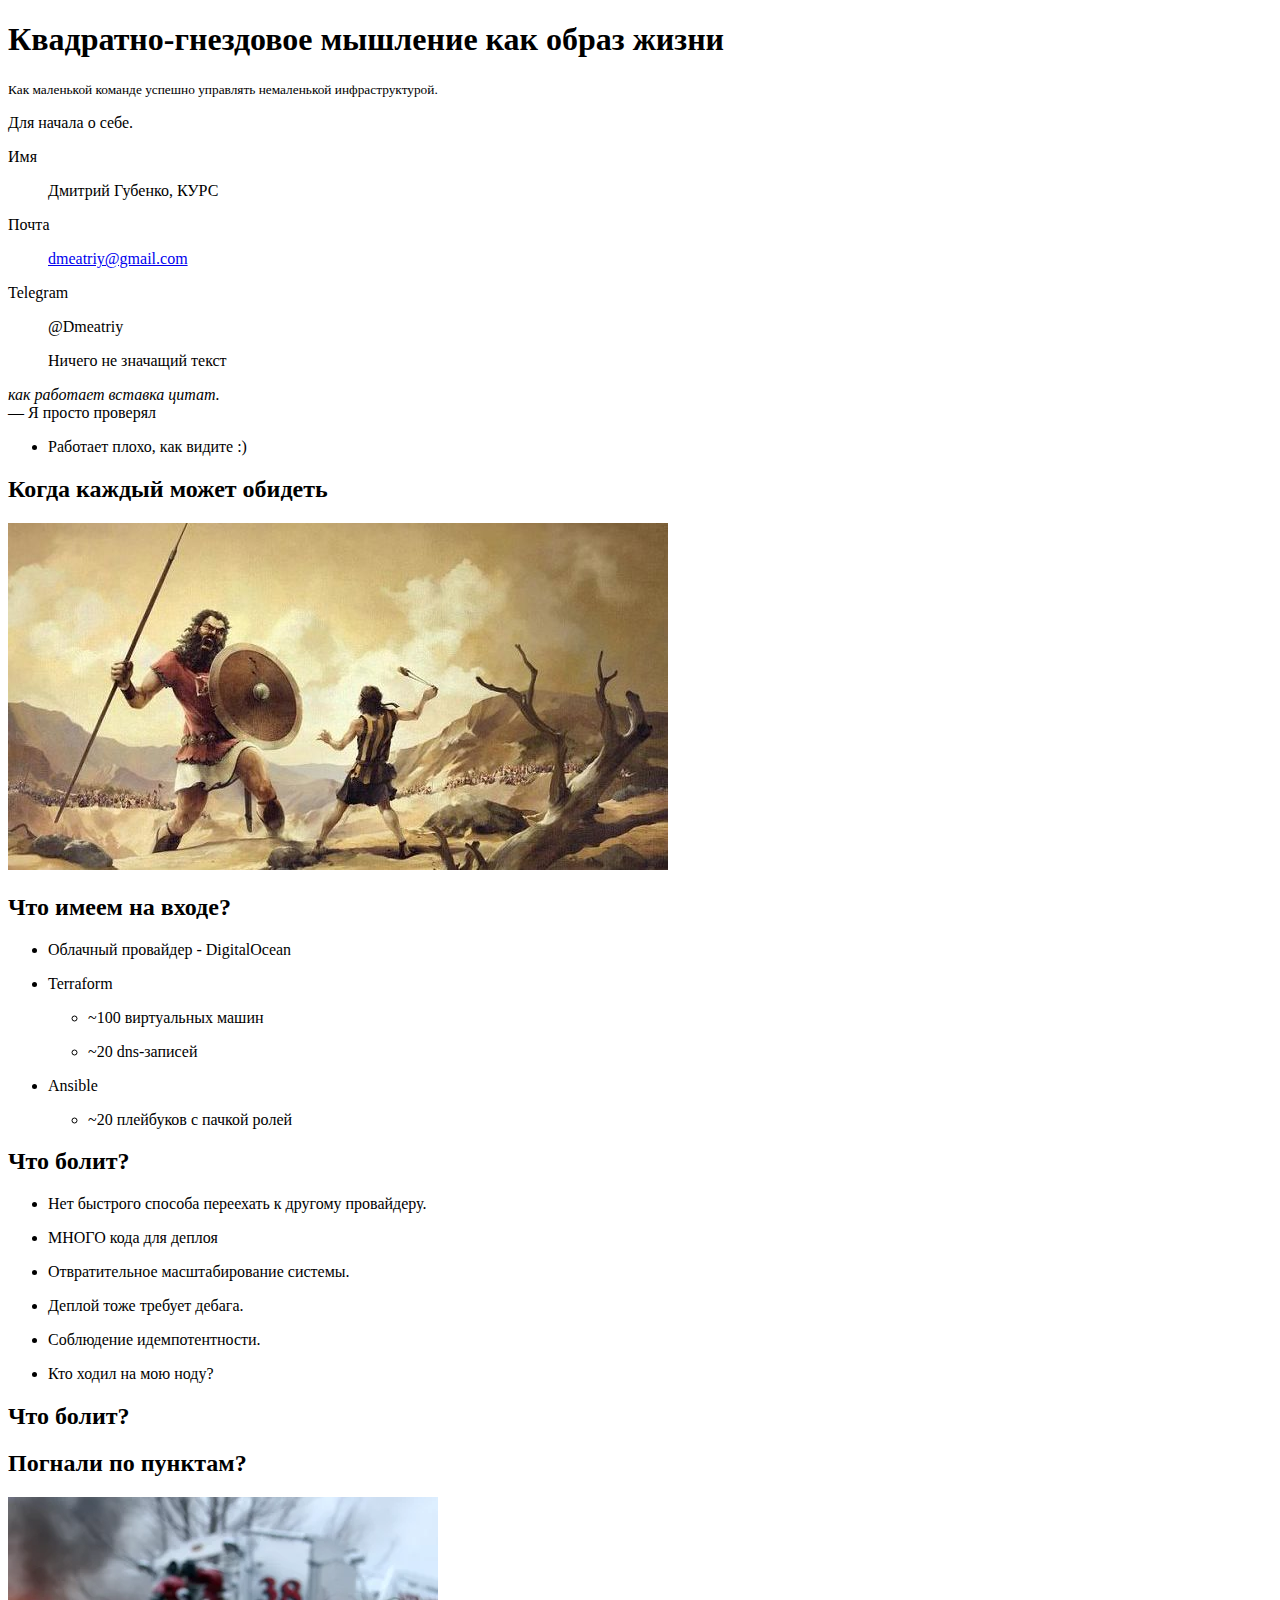
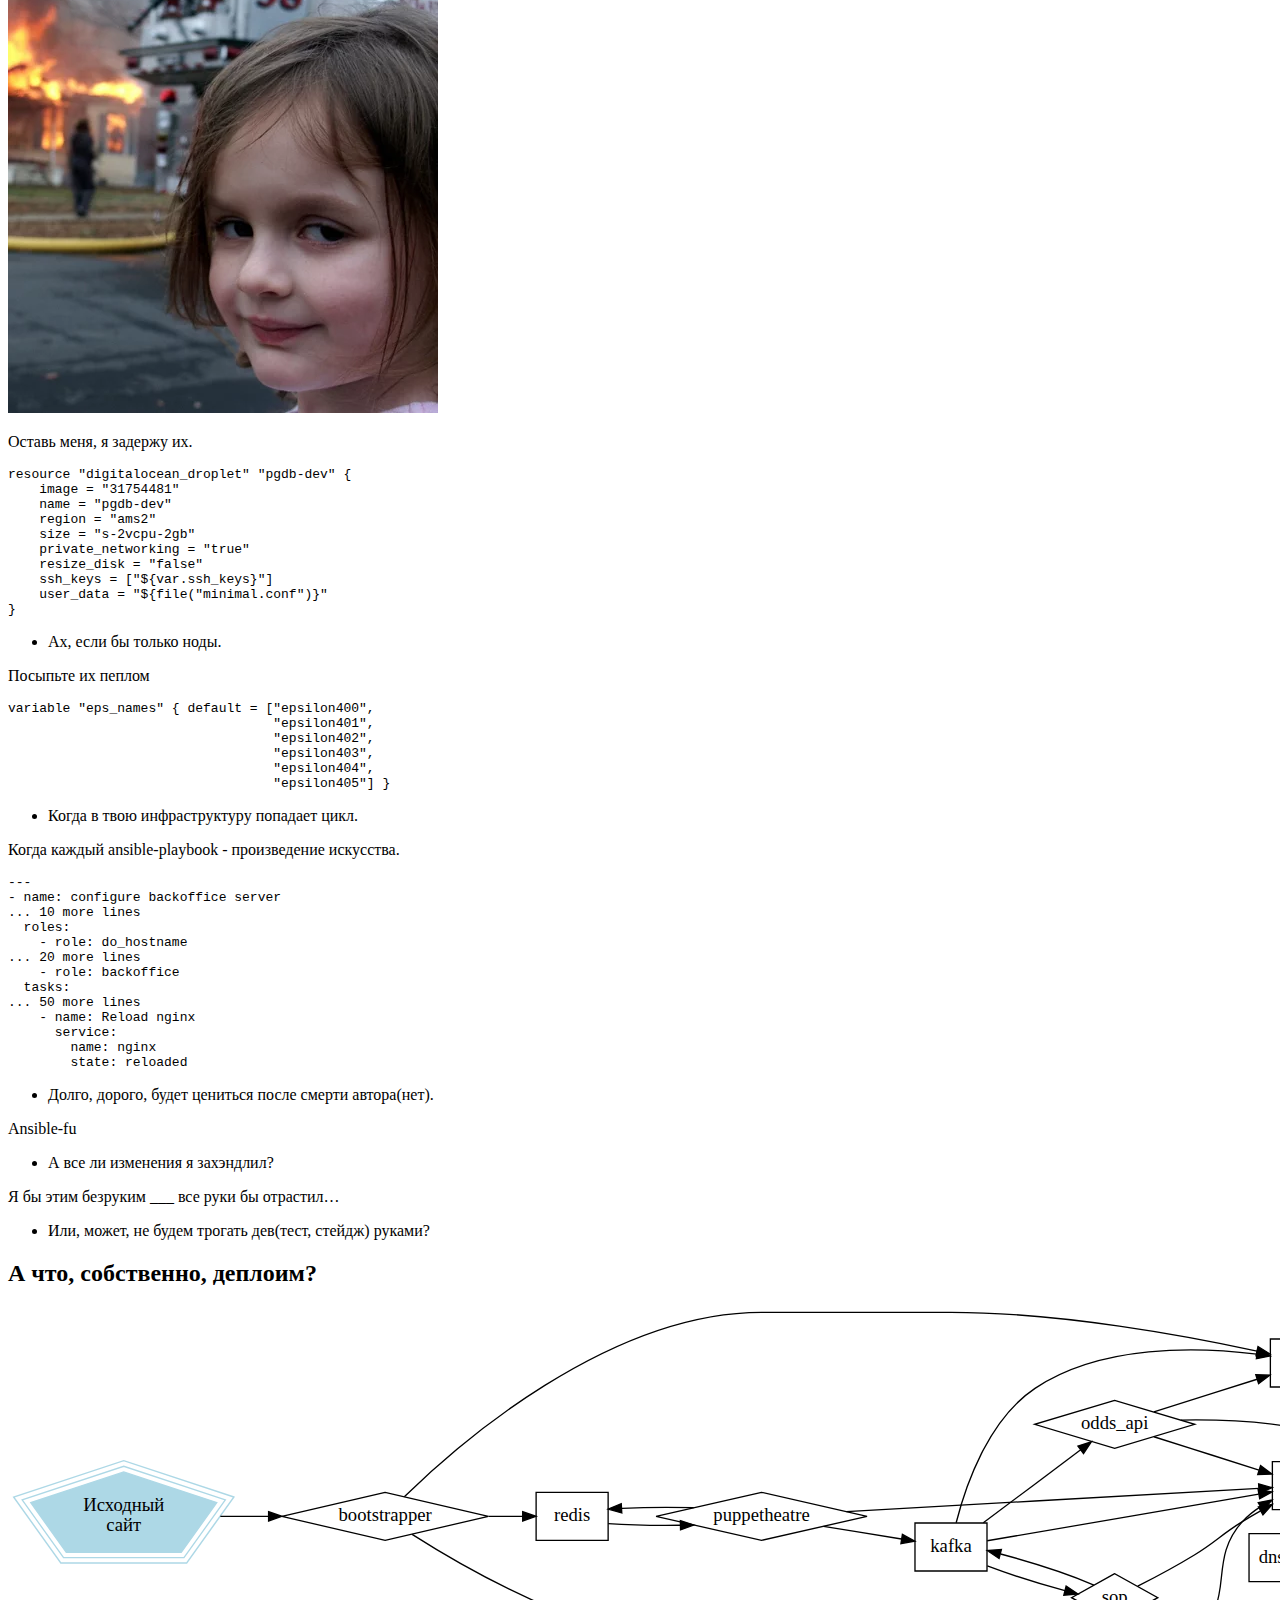
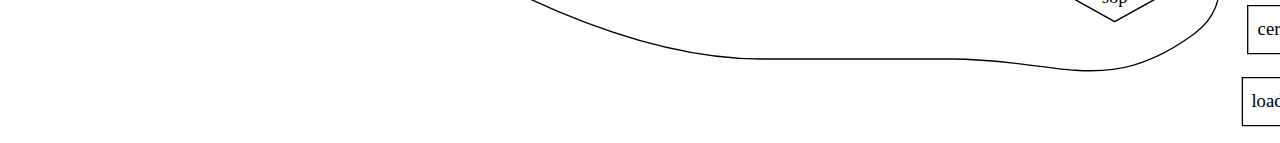
==== all_in_one.html @ 4b47b67a "new" ====
<!DOCTYPE html><html lang="en"><head><meta charset="utf-8"><meta name="author" content="Как маленькой команде успешно управлять немаленькой инфраструктурой."><title>Квадратно-гнездовое мышление как образ жизни</title><meta content="yes" name="apple-mobile-web-app-capable"><meta content="black-translucent" name="apple-mobile-web-app-status-bar-style"><meta content="width=device-width, initial-scale=1.0, maximum-scale=1.0, user-scalable=no, minimal-ui" name="viewport"><link href="reveal.js/css/reveal.css" rel="stylesheet"><link rel="stylesheet" href="reveal.js/css/theme/black.css" id="theme"><!--This CSS is generated by the Asciidoctor-Reveal.js converter to further integrate AsciiDoc's existing semantic with Reveal.js--><style type="text/css">.reveal div.right {
  float: right;
}

/* callouts */
.conum[data-value] {display:inline-block;color:#fff!important;background-color:rgba(50,150,50,.8);-webkit-border-radius:100px;border-radius:100px;text-align:center;font-size:.75em;width:1.67em;height:1.67em;line-height:1.67em;font-family:"Open Sans","DejaVu Sans",sans-serif;font-style:normal;font-weight:bold}
.conum[data-value] *{color:#fff!important}
.conum[data-value]+b{display:none}
.conum[data-value]:after{content:attr(data-value)}
pre .conum[data-value]{position:relative;top:-.125em}
b.conum *{color:inherit!important}
.conum:not([data-value]):empty{display:none}</style><link href="reveal.js/lib/css/zenburn.css" rel="stylesheet"><script>var link = document.createElement( 'link' );
link.rel = 'stylesheet';
link.type = 'text/css';
link.href = window.location.search.match( /print-pdf/gi ) ? "reveal.js/css/print/pdf.css" : "reveal.js/css/print/paper.css";
document.getElementsByTagName( 'head' )[0].appendChild( link );</script><!--[if lt IE 9]><script src="reveal.js/lib/js/html5shiv.js"></script><![endif]--><link rel="stylesheet" href="common.css"></head><body><div class="reveal"><div class="slides"><section class="title white background" data-state="title"><h1>Квадратно-гнездовое мышление как образ жизни</h1><p class="author"><small>Как маленькой команде успешно управлять немаленькой инфраструктурой.</small></p></section><section class="white background"><div class="paragraph"><p>Для начала о себе.</p></div>
<div class="dlist"><dl><dt class="hdlist1">Имя</dt><dd><p>Дмитрий Губенко, КУРС</p></dd><dt class="hdlist1">Почта</dt><dd><p><a href="mailto:dmeatriy@gmail.com">dmeatriy@gmail.com</a></p></dd><dt class="hdlist1">Telegram</dt><dd><p>@Dmeatriy</p></dd></dl></div></section>
<section class="white background"><div class="quoteblock"><blockquote><div class="paragraph"><p>Ничего не значащий текст</p></div></blockquote><div class="attribution"><cite>как работает вставка цитат.</cite><br>&#8212; Я просто проверял</div></div>
<div class="ulist"><ul><li class="fragment"><p>Работает плохо, как видите :)</p></li></ul></div></section>
<section id="_когда_каждый_может_обидеть" class="white background"><h2>Когда каждый может обидеть</h2><div class="imageblock" style=""><img src="images/david_&_goliaf.jpg" alt="david & goliaf"></div></section>
<section id="_что_имеем_на_входе" class="white background"><h2>Что имеем на входе?</h2><div class="ulist"><ul><li class="fragment"><p>Облачный провайдер - DigitalOcean</p></li><li class="fragment"><p>Terraform</p><div class="ulist"><ul><li><p>~100 виртуальных машин</p></li><li><p>~20 dns-записей</p></li></ul></div></li><li class="fragment"><p>Ansible</p><div class="ulist"><ul><li><p>~20 плейбуков с пачкой ролей</p></li></ul></div></li></ul></div></section>
<section id="_что_болит" class="white background"><h2>Что болит?</h2><div class="ulist"><ul><li class="fragment"><p>Нет быстрого способа переехать к другому провайдеру.</p></li><li class="fragment"><p>МНОГО кода для деплоя</p></li><li class="fragment"><p>Отвратительное масштабирование системы.</p></li><li class="fragment"><p>Деплой тоже требует дебага.</p></li><li class="fragment"><p>Соблюдение идемпотентности.</p></li><li class="fragment"><p>Кто ходил на мою ноду?</p></li></ul></div></section>
<section id="_что_болит_2" class="white background"><h2>Что болит?</h2></section>
<section id="_погнали_по_пунктам" class="white background"><h2>Погнали по пунктам?</h2><div class="imageblock" style=""><img src="images/the_roof_is_on_fire.jpg" alt="the roof is on fire"></div></section>
<section class="white background"><div class="paragraph"><p>Оставь меня, я задержу их.</p></div>
<pre class="highlight listingblock"><code>resource "digitalocean_droplet" "pgdb-dev" {
    image = "31754481"
    name = "pgdb-dev"
    region = "ams2"
    size = "s-2vcpu-2gb"
    private_networking = "true"
    resize_disk = "false"
    ssh_keys = ["${var.ssh_keys}"]
    user_data = "${file("minimal.conf")}"
}</code></pre>
<div class="ulist"><ul><li class="fragment"><p>Ах, если бы только ноды.</p></li></ul></div></section>
<section class="white background"><div class="paragraph"><p>Посыпьте их пеплом</p></div>
<pre class="highlight listingblock"><code>variable "eps_names" { default = ["epsilon400",
                                  "epsilon401",
                                  "epsilon402",
                                  "epsilon403",
                                  "epsilon404",
                                  "epsilon405"] }</code></pre>
<div class="ulist"><ul><li class="fragment"><p>Когда в твою инфраструктуру попадает цикл.</p></li></ul></div></section>
<section class="white background"><div class="paragraph"><p>Когда каждый ansible-playbook - произведение искусства.</p></div>
<pre class="highlight listingblock"><code>---
- name: configure backoffice server
... 10 more lines
  roles:
    - role: do_hostname
... 20 more lines
    - role: backoffice
  tasks:
... 50 more lines
    - name: Reload nginx
      service:
        name: nginx
        state: reloaded</code></pre>
<div class="ulist"><ul><li class="fragment"><p>Долго, дорого, будет цениться после смерти автора(нет).</p></li></ul></div></section>
<section class="white background"><div class="paragraph"><p>Ansible-fu</p></div>
<div class="ulist"><ul><li class="fragment"><p>А все ли изменения я захэндлил?</p></li></ul></div></section>
<section class="white background"><div class="paragraph"><p>Я бы этим безруким <em><em></em>___</em> все руки бы отрастил&#8230;&#8203;</p></div>
<div class="ulist"><ul><li class="fragment"><p>Или, может, не будем трогать дев(тест, стейдж) руками?</p></li></ul></div></section>
<section id="_а_что_собственно_деплоим" class="white background"><h2>А что, собственно, деплоим?</h2><div class="imageblock" style=""><img src="main_scheme.svg" alt="main scheme"></div></section></div></div><script src="reveal.js/lib/js/head.min.js"></script><script src="reveal.js/js/reveal.js"></script><script>Array.prototype.slice.call(document.querySelectorAll('.slides section')).forEach(function(slide) {
  if (slide.getAttribute('data-background-color')) return;
  // user needs to explicitly say he wants CSS color to override otherwise we might break custom css or theme (#226)
  if (!(slide.classList.contains('canvas') || slide.classList.contains('background'))) return;
  var bgColor = getComputedStyle(slide).backgroundColor;
  if (bgColor !== 'rgba(0, 0, 0, 0)' && bgColor !== 'transparent') {
    slide.setAttribute('data-background-color', bgColor);
    slide.style.backgroundColor = 'transparent';
  }
})

// See https://github.com/hakimel/reveal.js#configuration for a full list of configuration options
Reveal.initialize({
  // Display presentation control arrows
  controls: true,
  // Help the user learn the controls by providing hints, for example by
  // bouncing the down arrow when they first encounter a vertical slide
  controlsTutorial: true,
  // Determines where controls appear, "edges" or "bottom-right"
  controlsLayout: 'bottom-right',
  // Visibility rule for backwards navigation arrows; "faded", "hidden"
  // or "visible"
  controlsBackArrows: 'faded',
  // Display a presentation progress bar
  progress: true,
  // Display the page number of the current slide
  slideNumber: false,
  // Control which views the slide number displays on
  showSlideNumber: 'all',
  // Push each slide change to the browser history
  history: false,
  // Enable keyboard shortcuts for navigation
  keyboard: true,
  // Enable the slide overview mode
  overview: true,
  // Vertical centering of slides
  center: true,
  // Enables touch navigation on devices with touch input
  touch: true,
  // Loop the presentation
  loop: false,
  // Change the presentation direction to be RTL
  rtl: false,
  // Randomizes the order of slides each time the presentation loads
  shuffle: false,
  // Turns fragments on and off globally
  fragments: true,
  // Flags whether to include the current fragment in the URL,
  // so that reloading brings you to the same fragment position
  fragmentInURL: false,
  // Flags if the presentation is running in an embedded mode,
  // i.e. contained within a limited portion of the screen
  embedded: false,
  // Flags if we should show a help overlay when the questionmark
  // key is pressed
  help: true,
  // Flags if speaker notes should be visible to all viewers
  showNotes: false,
  // Global override for autolaying embedded media (video/audio/iframe)
  // - null: Media will only autoplay if data-autoplay is present
  // - true: All media will autoplay, regardless of individual setting
  // - false: No media will autoplay, regardless of individual setting
  autoPlayMedia: null,
  // Number of milliseconds between automatically proceeding to the
  // next slide, disabled when set to 0, this value can be overwritten
  // by using a data-autoslide attribute on your slides
  autoSlide: 0,
  // Stop auto-sliding after user input
  autoSlideStoppable: true,
  // Use this method for navigation when auto-sliding
  autoSlideMethod: Reveal.navigateNext,
  // Specify the average time in seconds that you think you will spend
  // presenting each slide. This is used to show a pacing timer in the
  // speaker view
  defaultTiming: 120,
  // Enable slide navigation via mouse wheel
  mouseWheel: false,
  // Hides the address bar on mobile devices
  hideAddressBar: true,
  // Opens links in an iframe preview overlay
  // Add `data-preview-link` and `data-preview-link="false"` to customise each link
  // individually
  previewLinks: false,
  // Transition style (e.g., none, fade, slide, convex, concave, zoom)
  transition: 'slide',
  // Transition speed (e.g., default, fast, slow)
  transitionSpeed: 'default',
  // Transition style for full page slide backgrounds (e.g., none, fade, slide, convex, concave, zoom)
  backgroundTransition: 'fade',
  // Number of slides away from the current that are visible
  viewDistance: 3,
  // Parallax background image (e.g., "'https://s3.amazonaws.com/hakim-static/reveal-js/reveal-parallax-1.jpg'")
  parallaxBackgroundImage: '',
  // Parallax background size in CSS syntax (e.g., "2100px 900px")
  parallaxBackgroundSize: '',
  // Number of pixels to move the parallax background per slide
  // - Calculated automatically unless specified
  // - Set to 0 to disable movement along an axis
  parallaxBackgroundHorizontal: null,
  parallaxBackgroundVertical: null,
  // The display mode that will be used to show slides
  display: 'block',

  // The "normal" size of the presentation, aspect ratio will be preserved
  // when the presentation is scaled to fit different resolutions. Can be
  // specified using percentage units.
  width: 960,
  height: 700,

  // Factor of the display size that should remain empty around the content
  margin: 0.1,

  // Bounds for smallest/largest possible scale to apply to content
  minScale: 0.2,
  maxScale: 1.5,

  // Optional libraries used to extend on reveal.js
  dependencies: [
      { src: 'reveal.js/lib/js/classList.js', condition: function() { return !document.body.classList; } },
      
      { src: 'reveal.js/plugin/zoom-js/zoom.js', async: true },
      { src: 'reveal.js/plugin/notes/notes.js', async: true },
      
      
      
      
  ],

  

});</script></body></html>
---- common.css ----
section.white {
    background-color: white;
  }
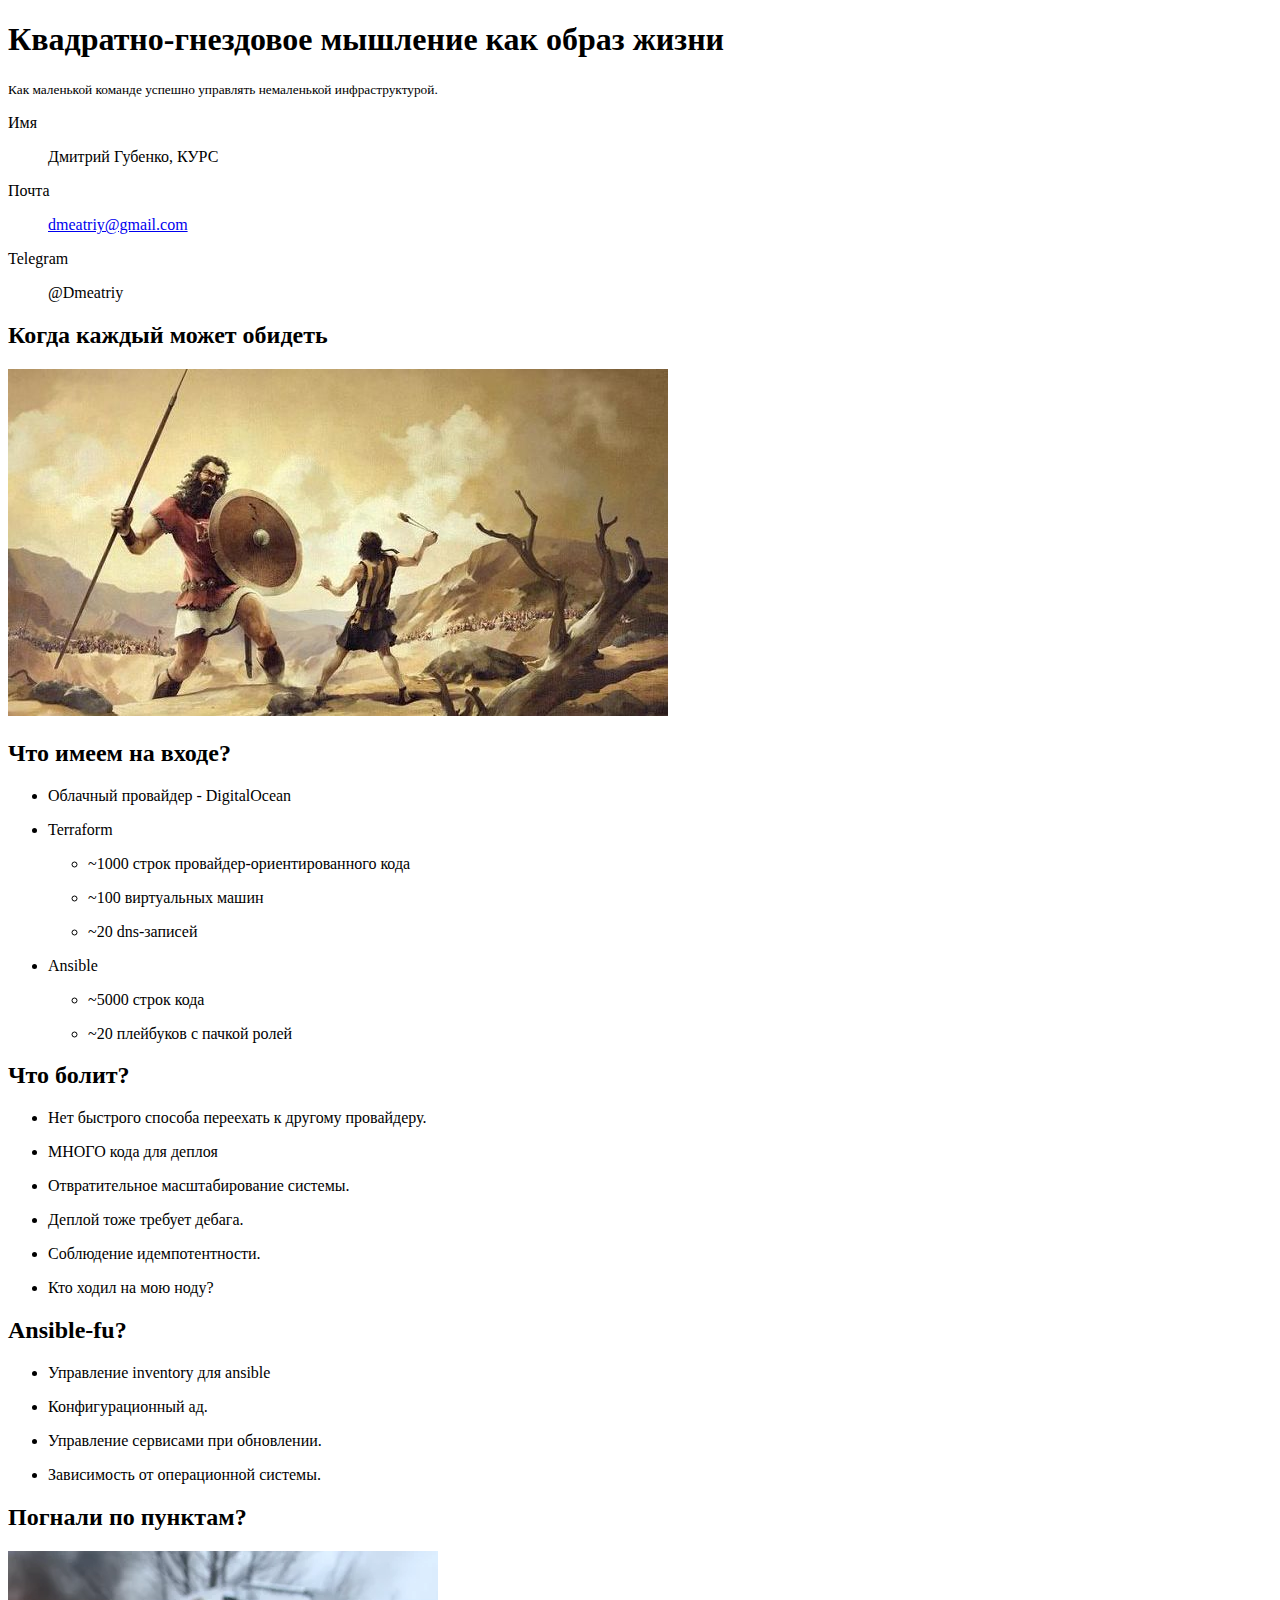
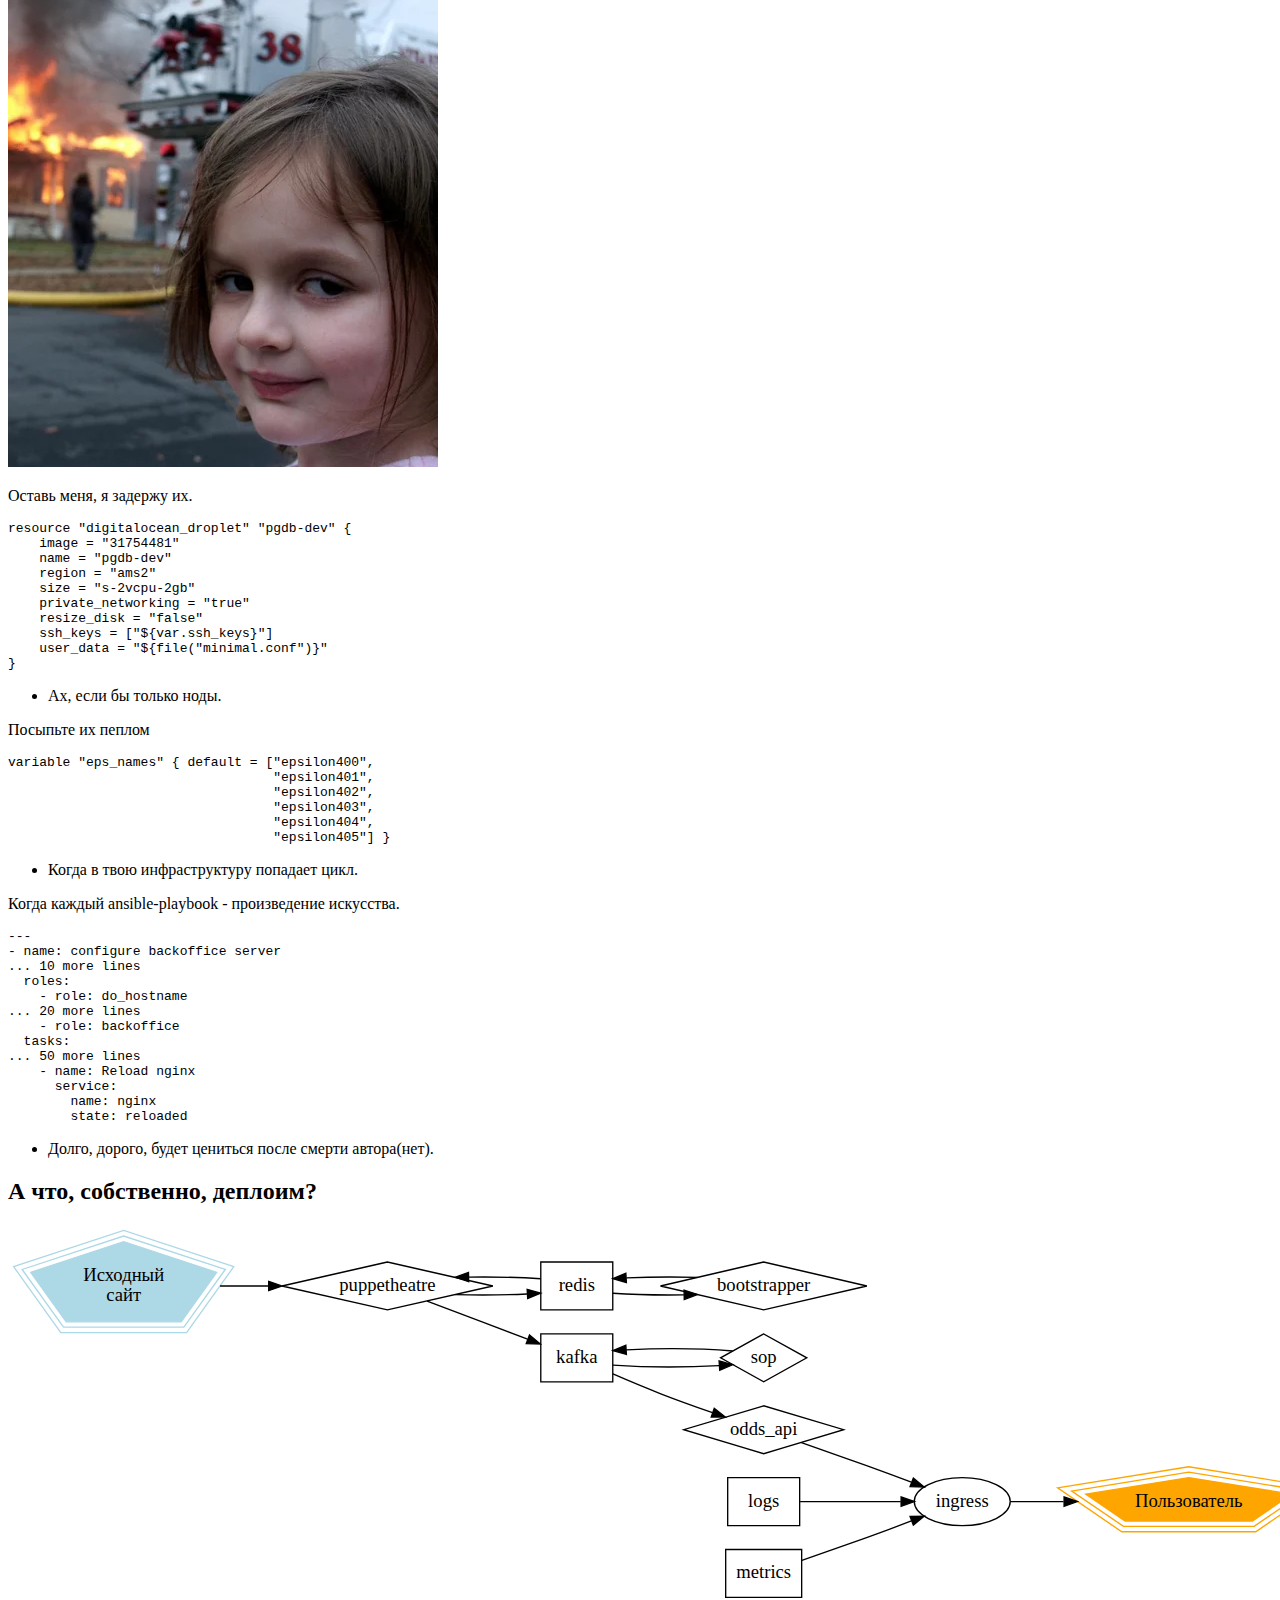
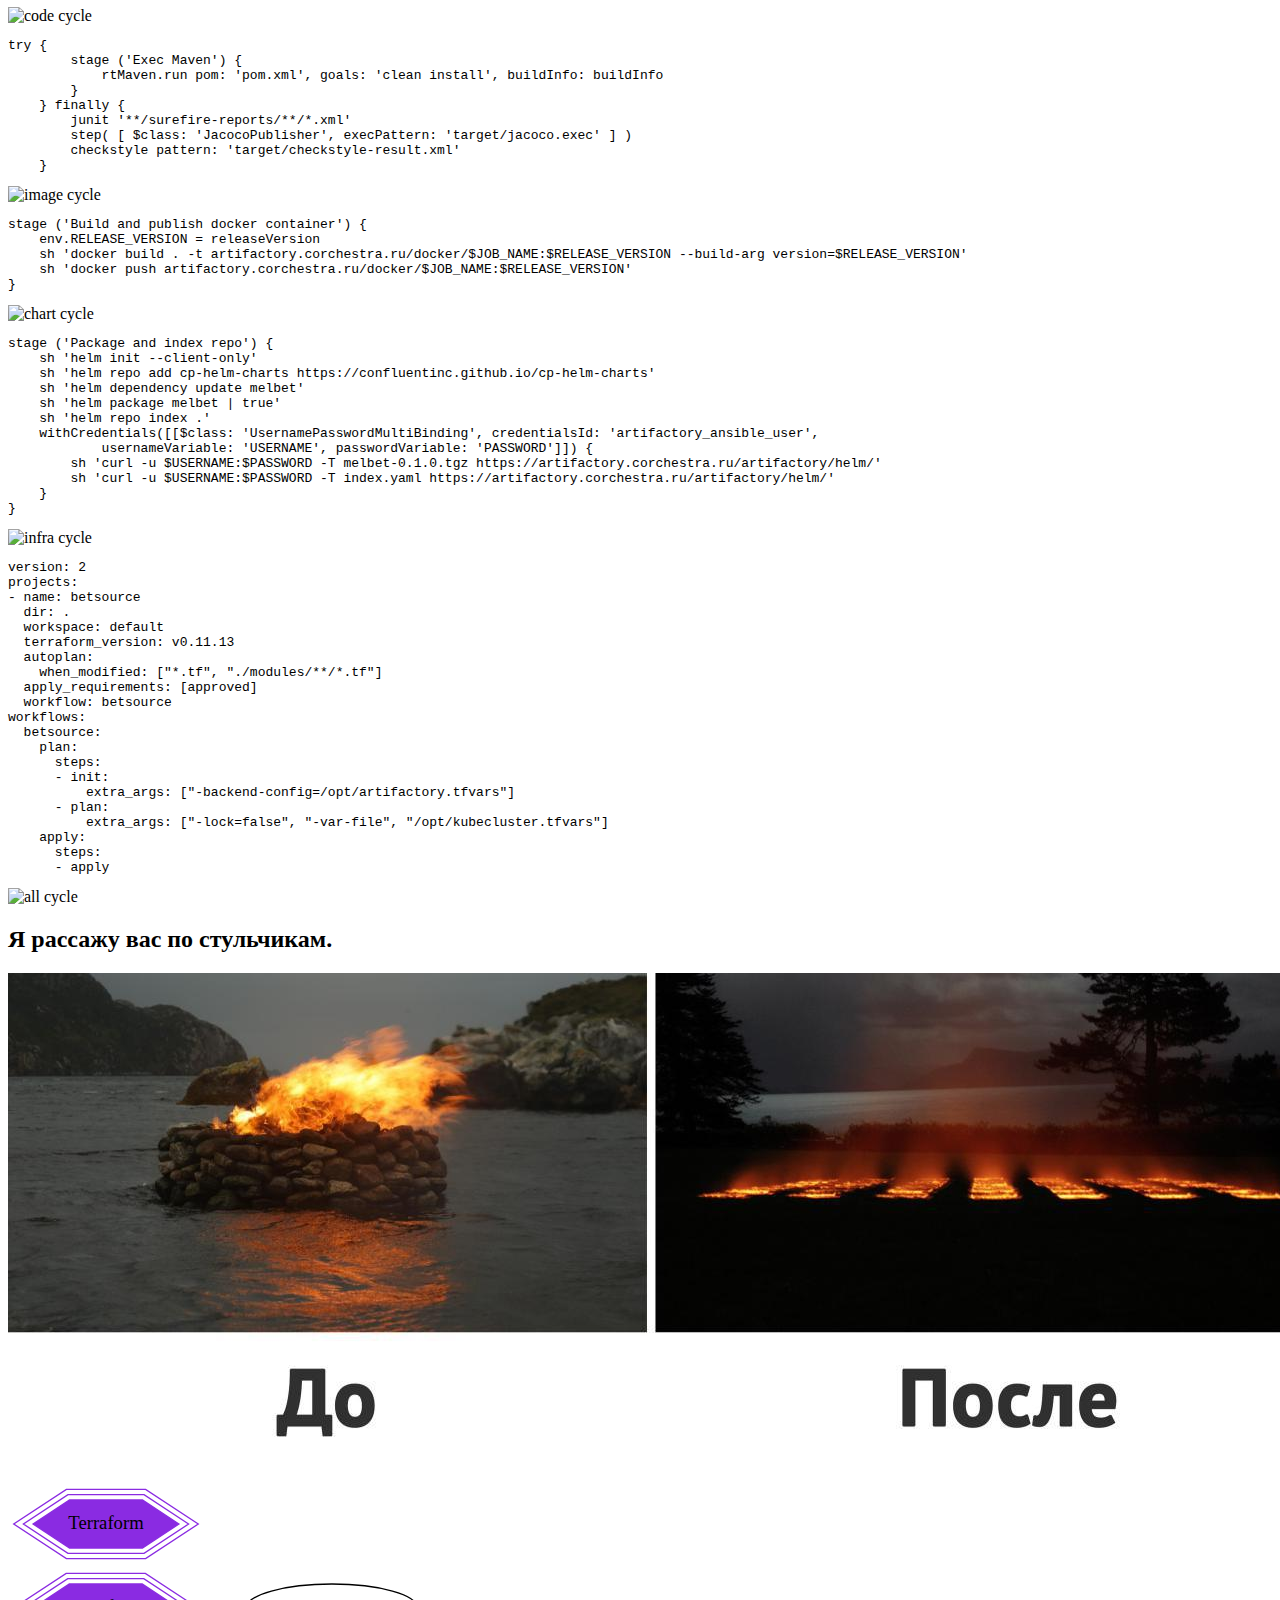
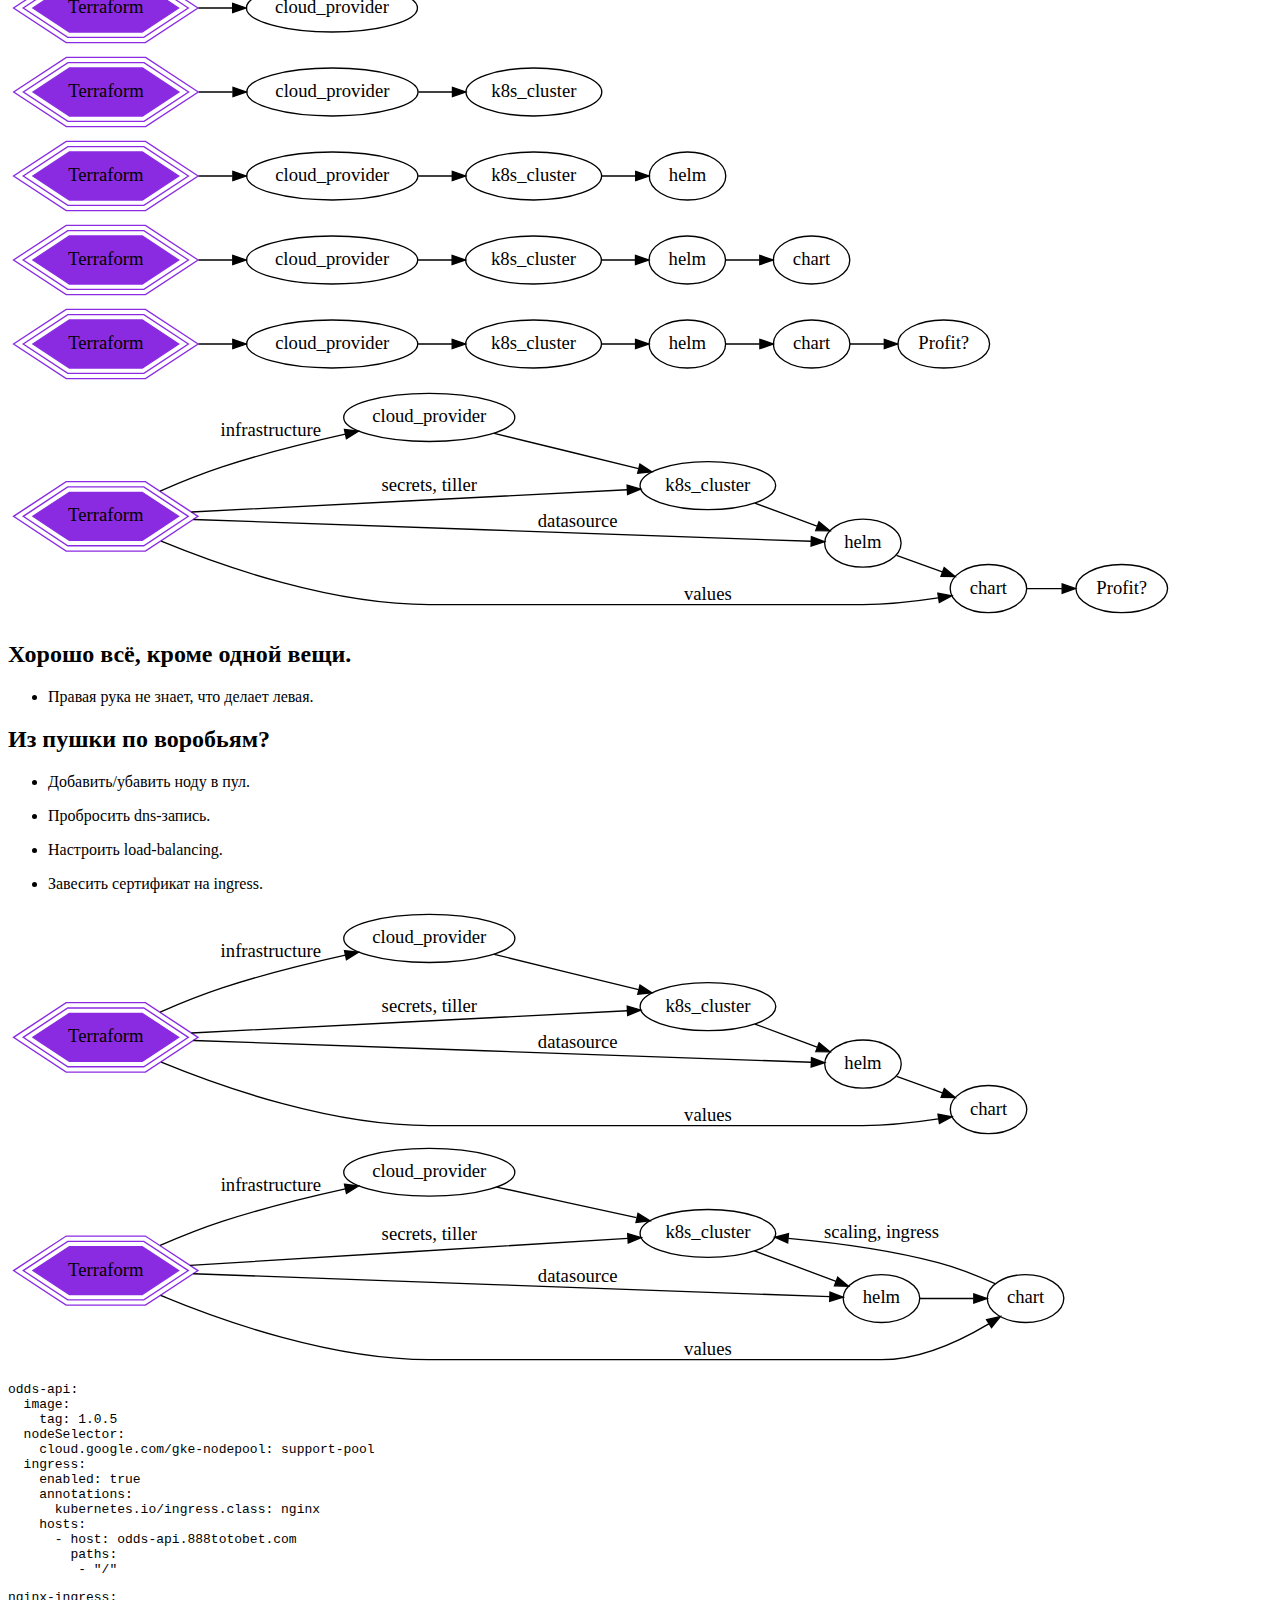
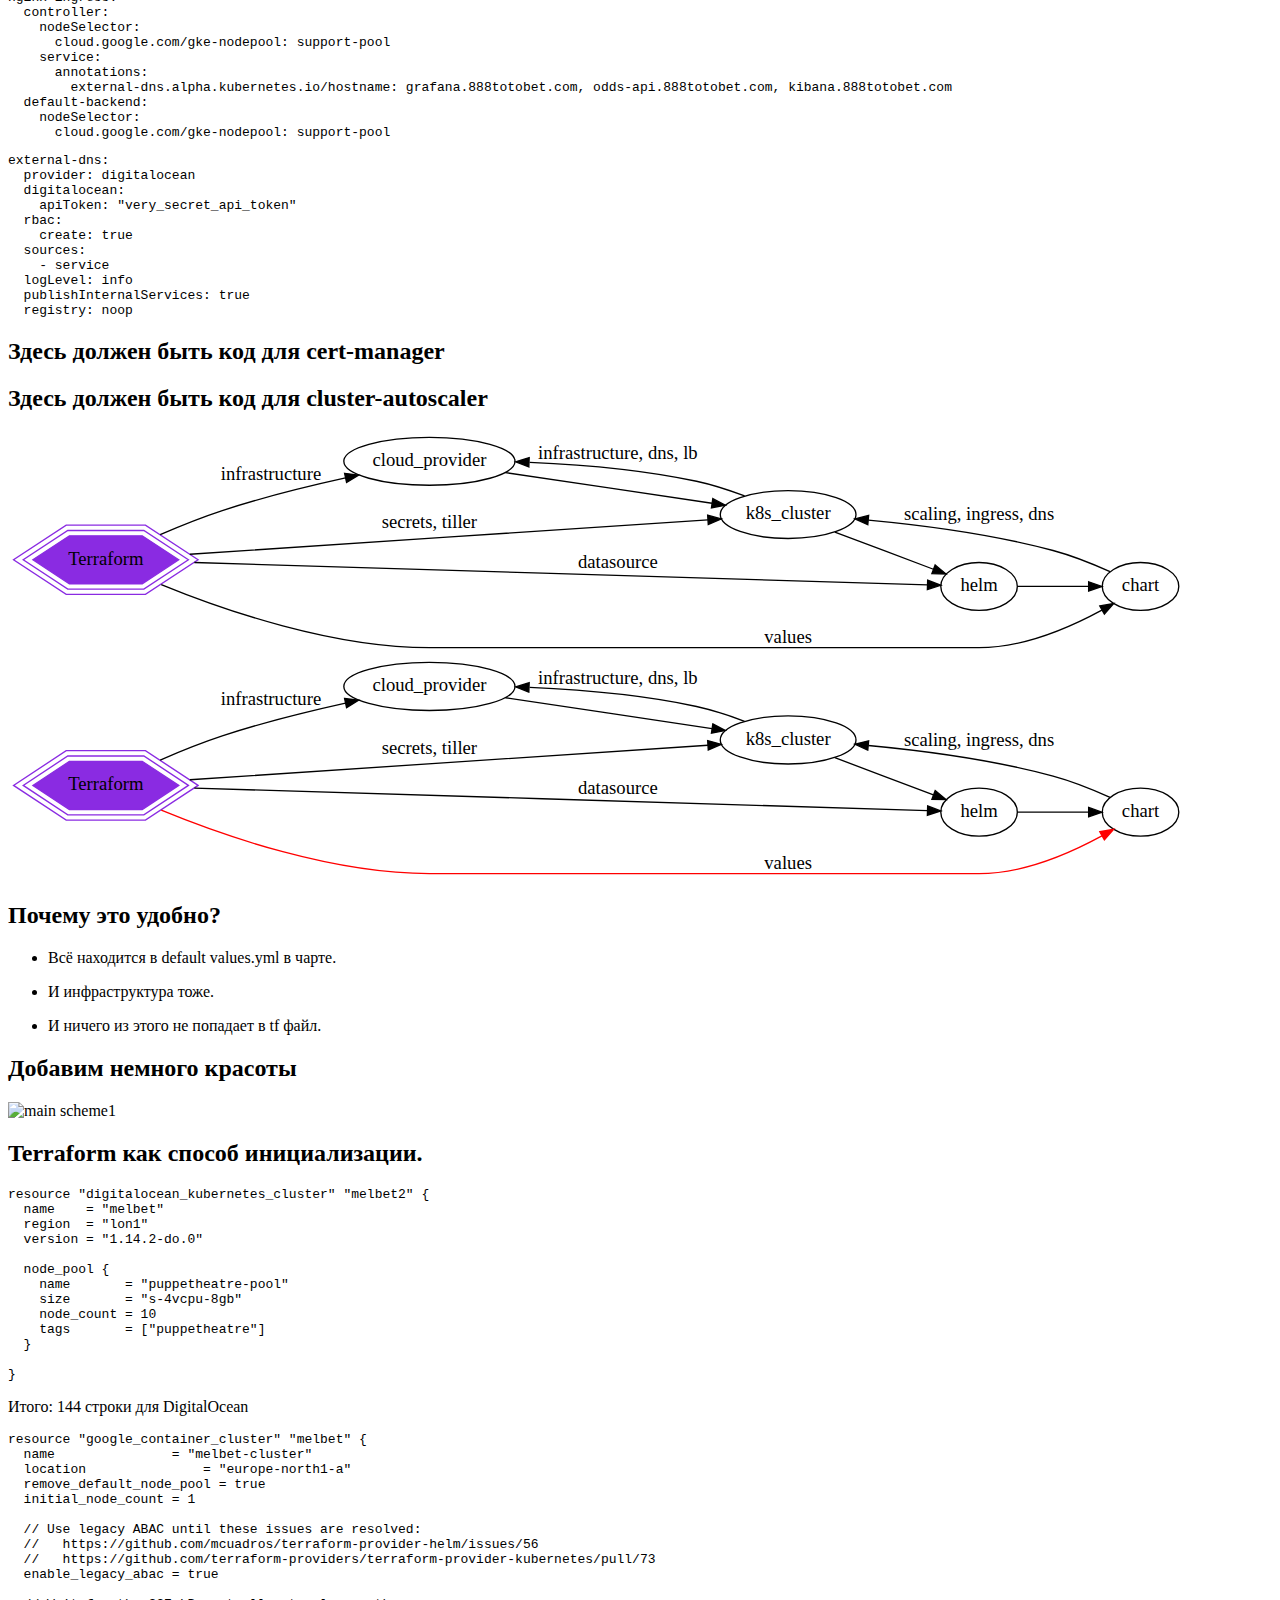
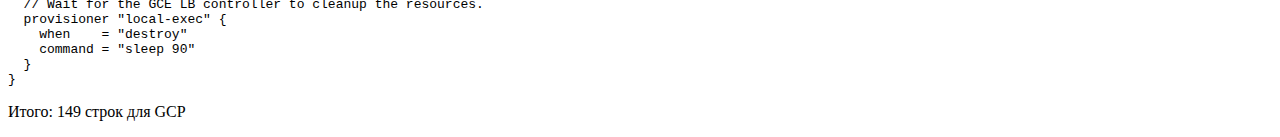
==== commit 6eafecaf: "update to actual state" ====
--- a/all_in_one.html
+++ b/all_in_one.html
@@ -1,4 +1,4 @@
-<!DOCTYPE html><html lang="en"><head><meta charset="utf-8"><meta name="author" content="Как маленькой команде успешно управлять немаленькой инфраструктурой."><title>Квадратно-гнездовое мышление как образ жизни</title><meta content="yes" name="apple-mobile-web-app-capable"><meta content="black-translucent" name="apple-mobile-web-app-status-bar-style"><meta content="width=device-width, initial-scale=1.0, maximum-scale=1.0, user-scalable=no, minimal-ui" name="viewport"><link href="reveal.js/css/reveal.css" rel="stylesheet"><link rel="stylesheet" href="reveal.js/css/theme/black.css" id="theme"><!--This CSS is generated by the Asciidoctor-Reveal.js converter to further integrate AsciiDoc's existing semantic with Reveal.js--><style type="text/css">.reveal div.right {
+<!DOCTYPE html><html lang="en"><head><meta charset="utf-8"><meta name="author" content="Как маленькой команде успешно управлять немаленькой инфраструктурой."><title>Квадратно-гнездовое мышление как образ жизни</title><meta content="yes" name="apple-mobile-web-app-capable"><meta content="black-translucent" name="apple-mobile-web-app-status-bar-style"><meta content="width=device-width, initial-scale=1.0, maximum-scale=1.0, user-scalable=no, minimal-ui" name="viewport"><link href="reveal.js/css/reveal.css" rel="stylesheet"><link rel="stylesheet" href="reveal.js/css/theme/white.css" id="theme"><!--This CSS is generated by the Asciidoctor-Reveal.js converter to further integrate AsciiDoc's existing semantic with Reveal.js--><style type="text/css">.reveal div.right {
   float: right;
 }
 
@@ -13,16 +13,13 @@
 link.rel = 'stylesheet';
 link.type = 'text/css';
 link.href = window.location.search.match( /print-pdf/gi ) ? "reveal.js/css/print/pdf.css" : "reveal.js/css/print/paper.css";
-document.getElementsByTagName( 'head' )[0].appendChild( link );</script><!--[if lt IE 9]><script src="reveal.js/lib/js/html5shiv.js"></script><![endif]--><link rel="stylesheet" href="common.css"></head><body><div class="reveal"><div class="slides"><section class="title white background" data-state="title"><h1>Квадратно-гнездовое мышление как образ жизни</h1><p class="author"><small>Как маленькой команде успешно управлять немаленькой инфраструктурой.</small></p></section><section class="white background"><div class="paragraph"><p>Для начала о себе.</p></div>
-<div class="dlist"><dl><dt class="hdlist1">Имя</dt><dd><p>Дмитрий Губенко, КУРС</p></dd><dt class="hdlist1">Почта</dt><dd><p><a href="mailto:dmeatriy@gmail.com">dmeatriy@gmail.com</a></p></dd><dt class="hdlist1">Telegram</dt><dd><p>@Dmeatriy</p></dd></dl></div></section>
-<section class="white background"><div class="quoteblock"><blockquote><div class="paragraph"><p>Ничего не значащий текст</p></div></blockquote><div class="attribution"><cite>как работает вставка цитат.</cite><br>&#8212; Я просто проверял</div></div>
-<div class="ulist"><ul><li class="fragment"><p>Работает плохо, как видите :)</p></li></ul></div></section>
-<section id="_когда_каждый_может_обидеть" class="white background"><h2>Когда каждый может обидеть</h2><div class="imageblock" style=""><img src="images/david_&_goliaf.jpg" alt="david & goliaf"></div></section>
-<section id="_что_имеем_на_входе" class="white background"><h2>Что имеем на входе?</h2><div class="ulist"><ul><li class="fragment"><p>Облачный провайдер - DigitalOcean</p></li><li class="fragment"><p>Terraform</p><div class="ulist"><ul><li><p>~100 виртуальных машин</p></li><li><p>~20 dns-записей</p></li></ul></div></li><li class="fragment"><p>Ansible</p><div class="ulist"><ul><li><p>~20 плейбуков с пачкой ролей</p></li></ul></div></li></ul></div></section>
-<section id="_что_болит" class="white background"><h2>Что болит?</h2><div class="ulist"><ul><li class="fragment"><p>Нет быстрого способа переехать к другому провайдеру.</p></li><li class="fragment"><p>МНОГО кода для деплоя</p></li><li class="fragment"><p>Отвратительное масштабирование системы.</p></li><li class="fragment"><p>Деплой тоже требует дебага.</p></li><li class="fragment"><p>Соблюдение идемпотентности.</p></li><li class="fragment"><p>Кто ходил на мою ноду?</p></li></ul></div></section>
-<section id="_что_болит_2" class="white background"><h2>Что болит?</h2></section>
-<section id="_погнали_по_пунктам" class="white background"><h2>Погнали по пунктам?</h2><div class="imageblock" style=""><img src="images/the_roof_is_on_fire.jpg" alt="the roof is on fire"></div></section>
-<section class="white background"><div class="paragraph"><p>Оставь меня, я задержу их.</p></div>
+document.getElementsByTagName( 'head' )[0].appendChild( link );</script><!--[if lt IE 9]><script src="reveal.js/lib/js/html5shiv.js"></script><![endif]--><link rel="stylesheet" href="common.css"></head><body><div class="reveal"><div class="slides"><section class="title" data-state="title"><h1>Квадратно-гнездовое мышление как образ жизни</h1><p class="author"><small>Как маленькой команде успешно управлять немаленькой инфраструктурой.</small></p></section><section><div class="dlist"><dl><dt class="hdlist1">Имя</dt><dd><p>Дмитрий Губенко, КУРС</p></dd><dt class="hdlist1">Почта</dt><dd><p><a href="mailto:dmeatriy@gmail.com">dmeatriy@gmail.com</a></p></dd><dt class="hdlist1">Telegram</dt><dd><p>@Dmeatriy</p></dd></dl></div></section>
+<section id="_когда_каждый_может_обидеть"><h2>Когда каждый может обидеть</h2><div class="imageblock" style=""><img src="images/david_&_goliaf.jpg" alt="david & goliaf"></div></section>
+<section id="_что_имеем_на_входе"><h2>Что имеем на входе?</h2><div class="ulist"><ul><li class="fragment"><p>Облачный провайдер - DigitalOcean</p></li><li class="fragment"><p>Terraform</p><div class="ulist"><ul><li><p>~1000 строк провайдер-ориентированного кода</p></li><li><p>~100 виртуальных машин</p></li><li><p>~20 dns-записей</p></li></ul></div></li><li class="fragment"><p>Ansible</p><div class="ulist"><ul><li><p>~5000 строк кода</p></li><li><p>~20 плейбуков с пачкой ролей</p></li></ul></div></li></ul></div></section>
+<section id="_что_болит"><h2>Что болит?</h2><div class="ulist"><ul><li class="fragment"><p>Нет быстрого способа переехать к другому провайдеру.</p></li><li class="fragment"><p>МНОГО кода для деплоя</p></li><li class="fragment"><p>Отвратительное масштабирование системы.</p></li><li class="fragment"><p>Деплой тоже требует дебага.</p></li><li class="fragment"><p>Соблюдение идемпотентности.</p></li><li class="fragment"><p>Кто ходил на мою ноду?</p></li></ul></div></section>
+<section id="_ansible_fu"><h2>Ansible-fu?</h2><div class="ulist"><ul><li class="fragment"><p>Управление inventory для ansible</p></li><li class="fragment"><p>Конфигурационный ад.</p></li><li class="fragment"><p>Управление сервисами при обновлении.</p></li><li class="fragment"><p>Зависимость от операционной системы.</p></li></ul></div></section>
+<section id="_погнали_по_пунктам"><h2>Погнали по пунктам?</h2><div class="imageblock" style=""><img src="images/the_roof_is_on_fire.jpg" alt="the roof is on fire"></div></section>
+<section><div class="paragraph"><p>Оставь меня, я задержу их.</p></div>
 <pre class="highlight listingblock"><code>resource "digitalocean_droplet" "pgdb-dev" {
     image = "31754481"
     name = "pgdb-dev"
@@ -34,7 +31,7 @@
     user_data = "${file("minimal.conf")}"
 }</code></pre>
 <div class="ulist"><ul><li class="fragment"><p>Ах, если бы только ноды.</p></li></ul></div></section>
-<section class="white background"><div class="paragraph"><p>Посыпьте их пеплом</p></div>
+<section><div class="paragraph"><p>Посыпьте их пеплом</p></div>
 <pre class="highlight listingblock"><code>variable "eps_names" { default = ["epsilon400",
                                   "epsilon401",
                                   "epsilon402",
@@ -42,7 +39,7 @@
                                   "epsilon404",
                                   "epsilon405"] }</code></pre>
 <div class="ulist"><ul><li class="fragment"><p>Когда в твою инфраструктуру попадает цикл.</p></li></ul></div></section>
-<section class="white background"><div class="paragraph"><p>Когда каждый ansible-playbook - произведение искусства.</p></div>
+<section><div class="paragraph"><p>Когда каждый ansible-playbook - произведение искусства.</p></div>
 <pre class="highlight listingblock"><code>---
 - name: configure backoffice server
 ... 10 more lines
@@ -57,11 +54,115 @@
         name: nginx
         state: reloaded</code></pre>
 <div class="ulist"><ul><li class="fragment"><p>Долго, дорого, будет цениться после смерти автора(нет).</p></li></ul></div></section>
-<section class="white background"><div class="paragraph"><p>Ansible-fu</p></div>
-<div class="ulist"><ul><li class="fragment"><p>А все ли изменения я захэндлил?</p></li></ul></div></section>
-<section class="white background"><div class="paragraph"><p>Я бы этим безруким <em><em></em>___</em> все руки бы отрастил&#8230;&#8203;</p></div>
-<div class="ulist"><ul><li class="fragment"><p>Или, может, не будем трогать дев(тест, стейдж) руками?</p></li></ul></div></section>
-<section id="_а_что_собственно_деплоим" class="white background"><h2>А что, собственно, деплоим?</h2><div class="imageblock" style=""><img src="main_scheme.svg" alt="main scheme"></div></section></div></div><script src="reveal.js/lib/js/head.min.js"></script><script src="reveal.js/js/reveal.js"></script><script>Array.prototype.slice.call(document.querySelectorAll('.slides section')).forEach(function(slide) {
+<section><section id="_а_что_собственно_деплоим"><h2>А что, собственно, деплоим?</h2><div class="imageblock" style=""><img src="main_scheme.svg" alt="main scheme"></div></section><section><div class="imageblock" style=""><img src="code_cycle.svg" alt="code cycle"></div></section><section><pre class="highlight listingblock"><code>try {
+        stage ('Exec Maven') {
+            rtMaven.run pom: 'pom.xml', goals: 'clean install', buildInfo: buildInfo
+        }
+    } finally {
+        junit '**/surefire-reports/**/*.xml'
+        step( [ $class: 'JacocoPublisher', execPattern: 'target/jacoco.exec' ] )
+        checkstyle pattern: 'target/checkstyle-result.xml'
+    }</code></pre></section><section><div class="imageblock" style=""><img src="image_cycle.svg" alt="image cycle"></div></section><section><pre class="highlight listingblock"><code>stage ('Build and publish docker container') {
+    env.RELEASE_VERSION = releaseVersion
+    sh 'docker build . -t artifactory.corchestra.ru/docker/$JOB_NAME:$RELEASE_VERSION --build-arg version=$RELEASE_VERSION'
+    sh 'docker push artifactory.corchestra.ru/docker/$JOB_NAME:$RELEASE_VERSION'
+}</code></pre></section><section><div class="imageblock" style=""><img src="chart_cycle.svg" alt="chart cycle"></div></section><section><pre class="highlight listingblock"><code>stage ('Package and index repo') {
+    sh 'helm init --client-only'
+    sh 'helm repo add cp-helm-charts https://confluentinc.github.io/cp-helm-charts'
+    sh 'helm dependency update melbet'
+    sh 'helm package melbet | true'
+    sh 'helm repo index .'
+    withCredentials([[$class: 'UsernamePasswordMultiBinding', credentialsId: 'artifactory_ansible_user',
+            usernameVariable: 'USERNAME', passwordVariable: 'PASSWORD']]) {
+        sh 'curl -u $USERNAME:$PASSWORD -T melbet-0.1.0.tgz https://artifactory.corchestra.ru/artifactory/helm/'
+        sh 'curl -u $USERNAME:$PASSWORD -T index.yaml https://artifactory.corchestra.ru/artifactory/helm/'
+    }
+}</code></pre></section><section><div class="imageblock" style=""><img src="infra_cycle.svg" alt="infra cycle"></div></section><section><pre class="highlight listingblock"><code>version: 2
+projects:
+- name: betsource
+  dir: .
+  workspace: default
+  terraform_version: v0.11.13
+  autoplan:
+    when_modified: ["*.tf", "./modules/**/*.tf"]
+  apply_requirements: [approved]
+  workflow: betsource
+workflows:
+  betsource:
+    plan:
+      steps:
+      - init:
+          extra_args: ["-backend-config=/opt/artifactory.tfvars"]
+      - plan:
+          extra_args: ["-lock=false", "-var-file", "/opt/kubecluster.tfvars"]
+    apply:
+      steps:
+      - apply</code></pre></section><section><div class="imageblock" style=""><img src="all_cycle.svg" alt="all cycle"></div></section></section>
+<section><section id="_я_рассажу_вас_по_стульчикам"><h2>Я рассажу вас по стульчикам.</h2><div class="imageblock" style=""><img src="images/before_k8s_after_k8s.jpg" alt="before k8s after k8s"></div></section><section data-transition="none"><div class="imageblock" style=""><img src="terraform_initial1.svg" alt="terraform initial1"></div></section><section><div class="imageblock" style=""><img src="terraform_initial2.svg" alt="terraform initial2"></div></section><section><div class="imageblock" style=""><img src="terraform_initial3.svg" alt="terraform initial3"></div></section><section><div class="imageblock" style=""><img src="terraform_initial4.svg" alt="terraform initial4"></div></section><section><div class="imageblock" style=""><img src="terraform_initial5.svg" alt="terraform initial5"></div></section><section><div class="imageblock" style=""><img src="terraform_initial6.svg" alt="terraform initial6"></div></section><section><div class="imageblock" style=""><img src="terraform_initial7.svg" alt="terraform initial7"></div></section></section>
+<section id="_хорошо_всё_кроме_одной_вещи"><h2>Хорошо всё, кроме одной вещи.</h2><div class="ulist"><ul><li class="fragment"><p>Правая рука не знает, что делает левая.</p></li></ul></div></section>
+<section><section id="_из_пушки_по_воробьям"><h2>Из пушки по воробьям?</h2><div class="ulist"><ul><li class="fragment"><p>Добавить/убавить ноду в пул.</p></li><li class="fragment"><p>Пробросить dns-запись.</p></li><li class="fragment"><p>Настроить load-balancing.</p></li><li class="fragment"><p>Завесить сертификат на ingress.</p></li></ul></div></section><section><div class="imageblock" style=""><img src="terraform_kubernetes.svg" alt="terraform kubernetes"></div></section><section><div class="imageblock" style=""><img src="terraform_kubernetes1.svg" alt="terraform kubernetes1"></div></section><section><pre class="highlight listingblock"><code>odds-api:
+  image:
+    tag: 1.0.5
+  nodeSelector:
+    cloud.google.com/gke-nodepool: support-pool
+  ingress:
+    enabled: true
+    annotations:
+      kubernetes.io/ingress.class: nginx
+    hosts:
+      - host: odds-api.888totobet.com
+        paths:
+         - "/"</code></pre></section><section><pre class="highlight listingblock"><code>nginx-ingress:
+  controller:
+    nodeSelector:
+      cloud.google.com/gke-nodepool: support-pool
+    service:
+      annotations:
+        external-dns.alpha.kubernetes.io/hostname: grafana.888totobet.com, odds-api.888totobet.com, kibana.888totobet.com
+  default-backend:
+    nodeSelector:
+      cloud.google.com/gke-nodepool: support-pool</code></pre></section><section><pre class="highlight listingblock"><code>external-dns:
+  provider: digitalocean
+  digitalocean:
+    apiToken: "very_secret_api_token"
+  rbac:
+    create: true
+  sources:
+    - service
+  logLevel: info
+  publishInternalServices: true
+  registry: noop</code></pre></section><section id="_здесь_должен_быть_код_для_cert_manager"><h2>Здесь должен быть код для cert-manager</h2></section><section id="_здесь_должен_быть_код_для_cluster_autoscaler"><h2>Здесь должен быть код для cluster-autoscaler</h2></section><section><div class="imageblock" style=""><img src="terraform_kubernetes2.svg" alt="terraform kubernetes2"></div></section><section><div class="imageblock" style=""><img src="terraform_kubernetes3.svg" alt="terraform kubernetes3"></div></section></section>
+<section id="_почему_это_удобно"><h2>Почему это удобно?</h2><div class="ulist"><ul><li class="fragment"><p>Всё находится в default values.yml в чарте.</p></li><li class="fragment"><p>И инфраструктура тоже.</p></li><li class="fragment"><p>И ничего из этого не попадает в tf файл.</p></li></ul></div></section>
+<section id="_добавим_немного_красоты"><h2>Добавим немного красоты</h2><div class="imageblock" style=""><img src="main_scheme1.svg" alt="main scheme1"></div></section>
+<section><section id="_terraform_как_способ_инициализации"><h2>Terraform как способ инициализации.</h2></section><section><pre class="highlight listingblock"><code>resource "digitalocean_kubernetes_cluster" "melbet2" {
+  name    = "melbet"
+  region  = "lon1"
+  version = "1.14.2-do.0"
+
+  node_pool {
+    name       = "puppetheatre-pool"
+    size       = "s-4vcpu-8gb"
+    node_count = 10
+    tags       = ["puppetheatre"]
+  }
+
+}</code></pre></section><section><div class="paragraph"><p>Итого: 144 строки для DigitalOcean</p></div></section><section><pre class="highlight listingblock"><code>resource "google_container_cluster" "melbet" {
+  name               = "melbet-cluster"
+  location               = "europe-north1-a"
+  remove_default_node_pool = true
+  initial_node_count = 1
+
+  // Use legacy ABAC until these issues are resolved:
+  //   https://github.com/mcuadros/terraform-provider-helm/issues/56
+  //   https://github.com/terraform-providers/terraform-provider-kubernetes/pull/73
+  enable_legacy_abac = true
+
+  // Wait for the GCE LB controller to cleanup the resources.
+  provisioner "local-exec" {
+    when    = "destroy"
+    command = "sleep 90"
+  }
+}</code></pre></section><section><div class="paragraph"><p>Итого: 149 строк для GCP</p></div></section></section></div></div><script src="reveal.js/lib/js/head.min.js"></script><script src="reveal.js/js/reveal.js"></script><script>Array.prototype.slice.call(document.querySelectorAll('.slides section')).forEach(function(slide) {
   if (slide.getAttribute('data-background-color')) return;
   // user needs to explicitly say he wants CSS color to override otherwise we might break custom css or theme (#226)
   if (!(slide.classList.contains('canvas') || slide.classList.contains('background'))) return;
@@ -87,7 +188,7 @@
   // Display a presentation progress bar
   progress: true,
   // Display the page number of the current slide
-  slideNumber: false,
+  slideNumber: 'true',
   // Control which views the slide number displays on
   showSlideNumber: 'all',
   // Push each slide change to the browser history
@@ -145,7 +246,7 @@
   // individually
   previewLinks: false,
   // Transition style (e.g., none, fade, slide, convex, concave, zoom)
-  transition: 'slide',
+  transition: 'none',
   // Transition speed (e.g., default, fast, slow)
   transitionSpeed: 'default',
   // Transition style for full page slide backgrounds (e.g., none, fade, slide, convex, concave, zoom)
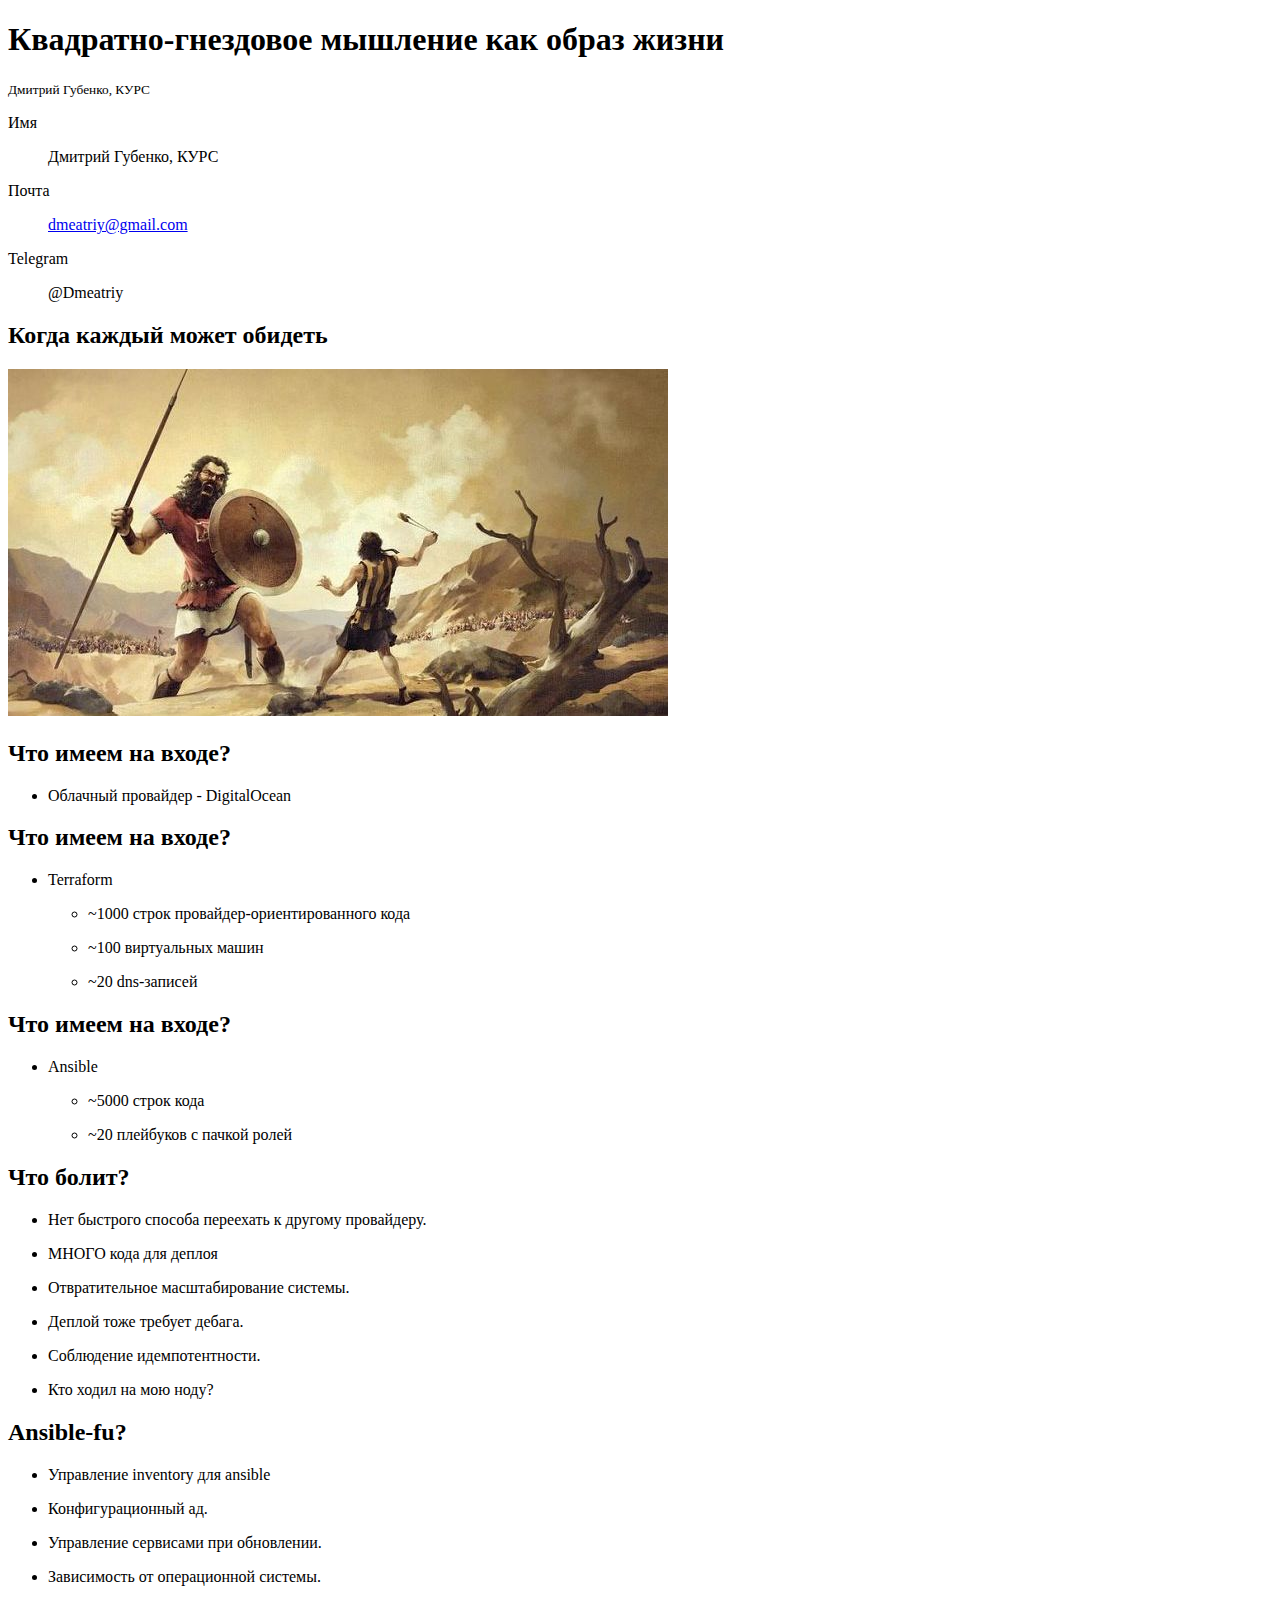
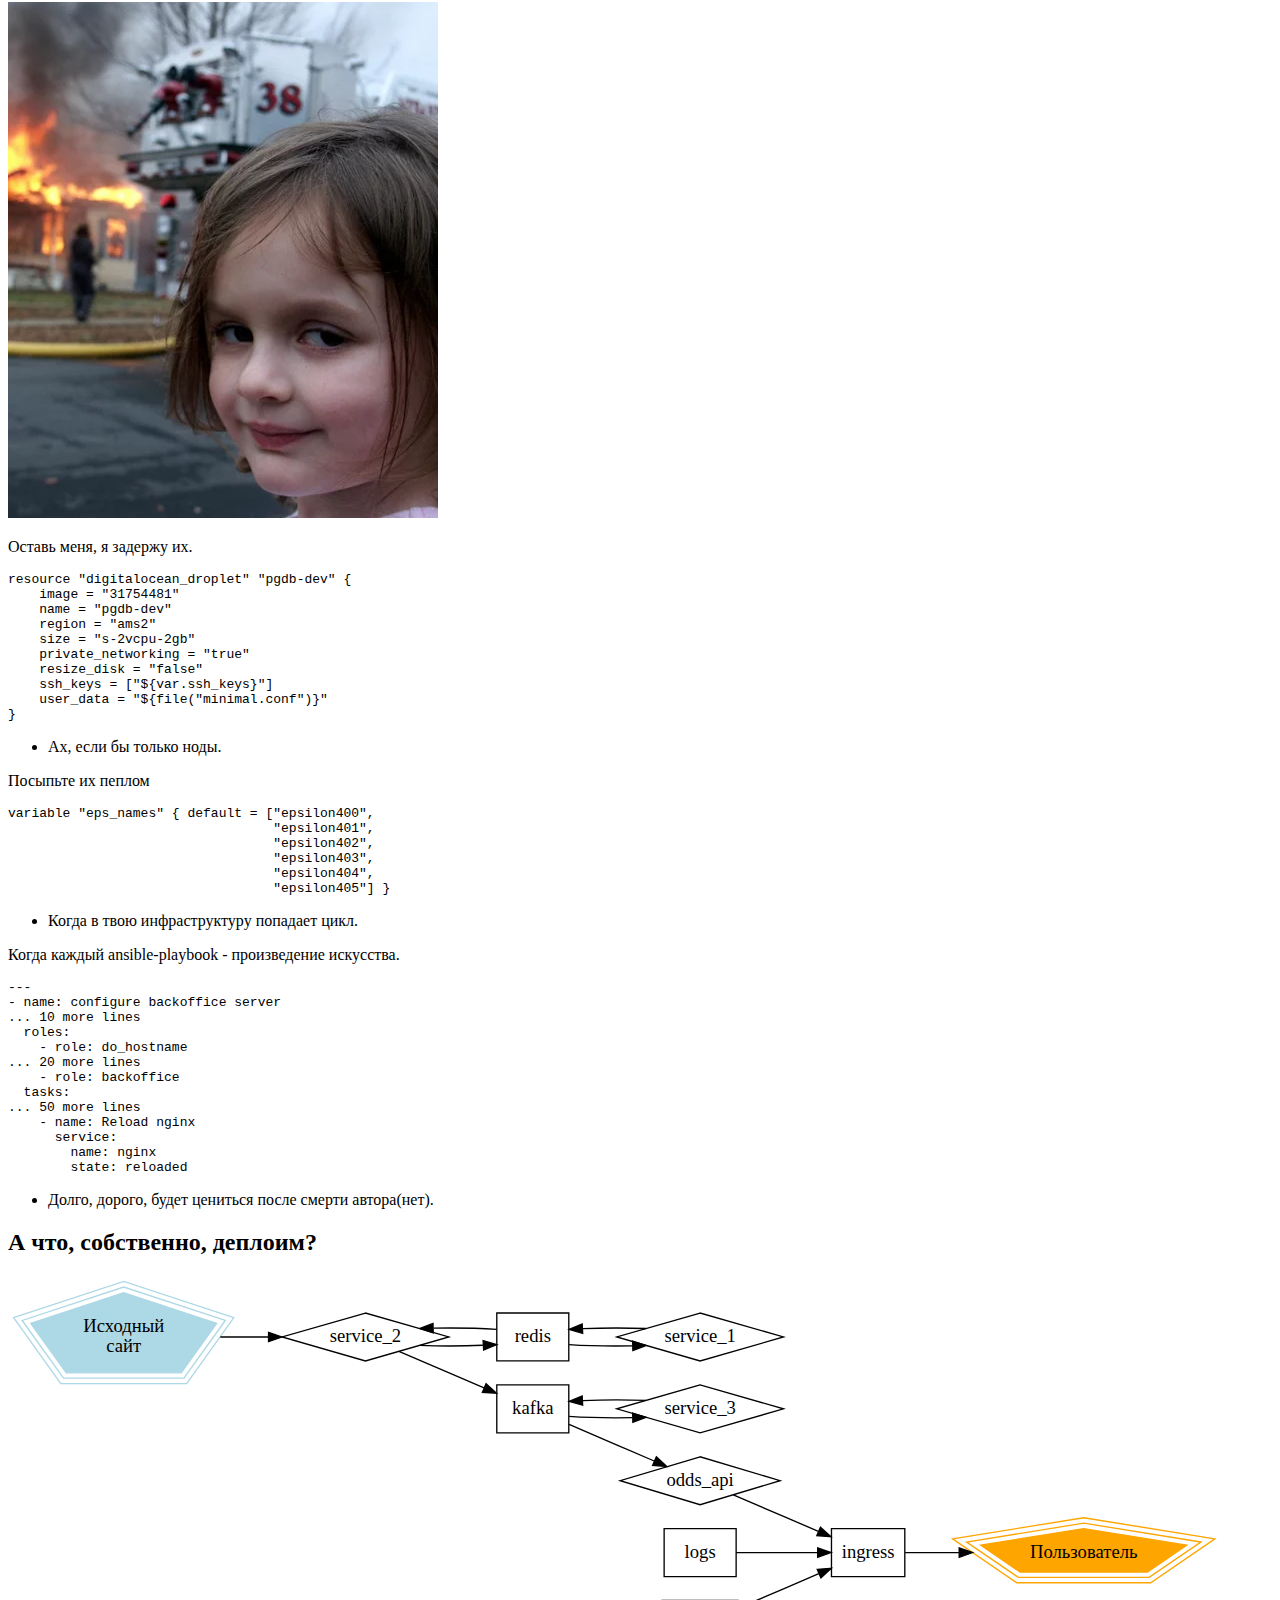
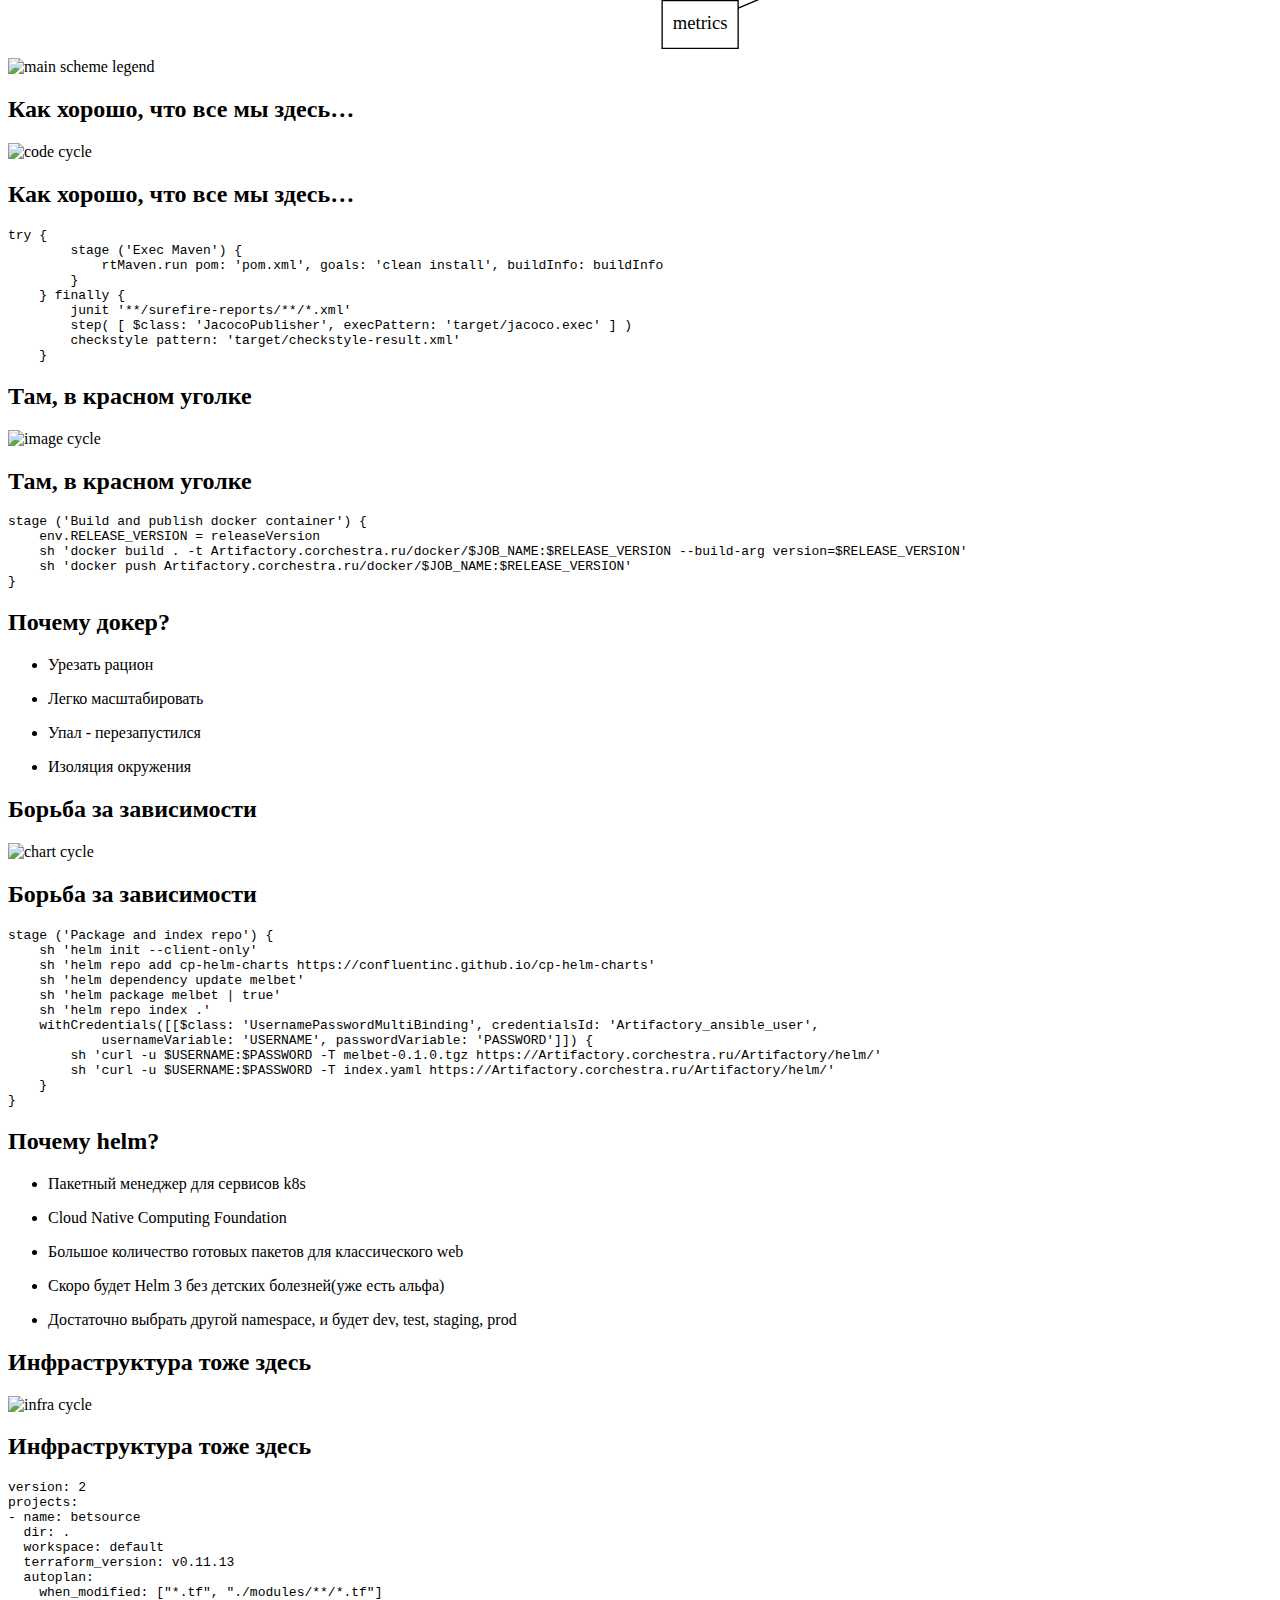
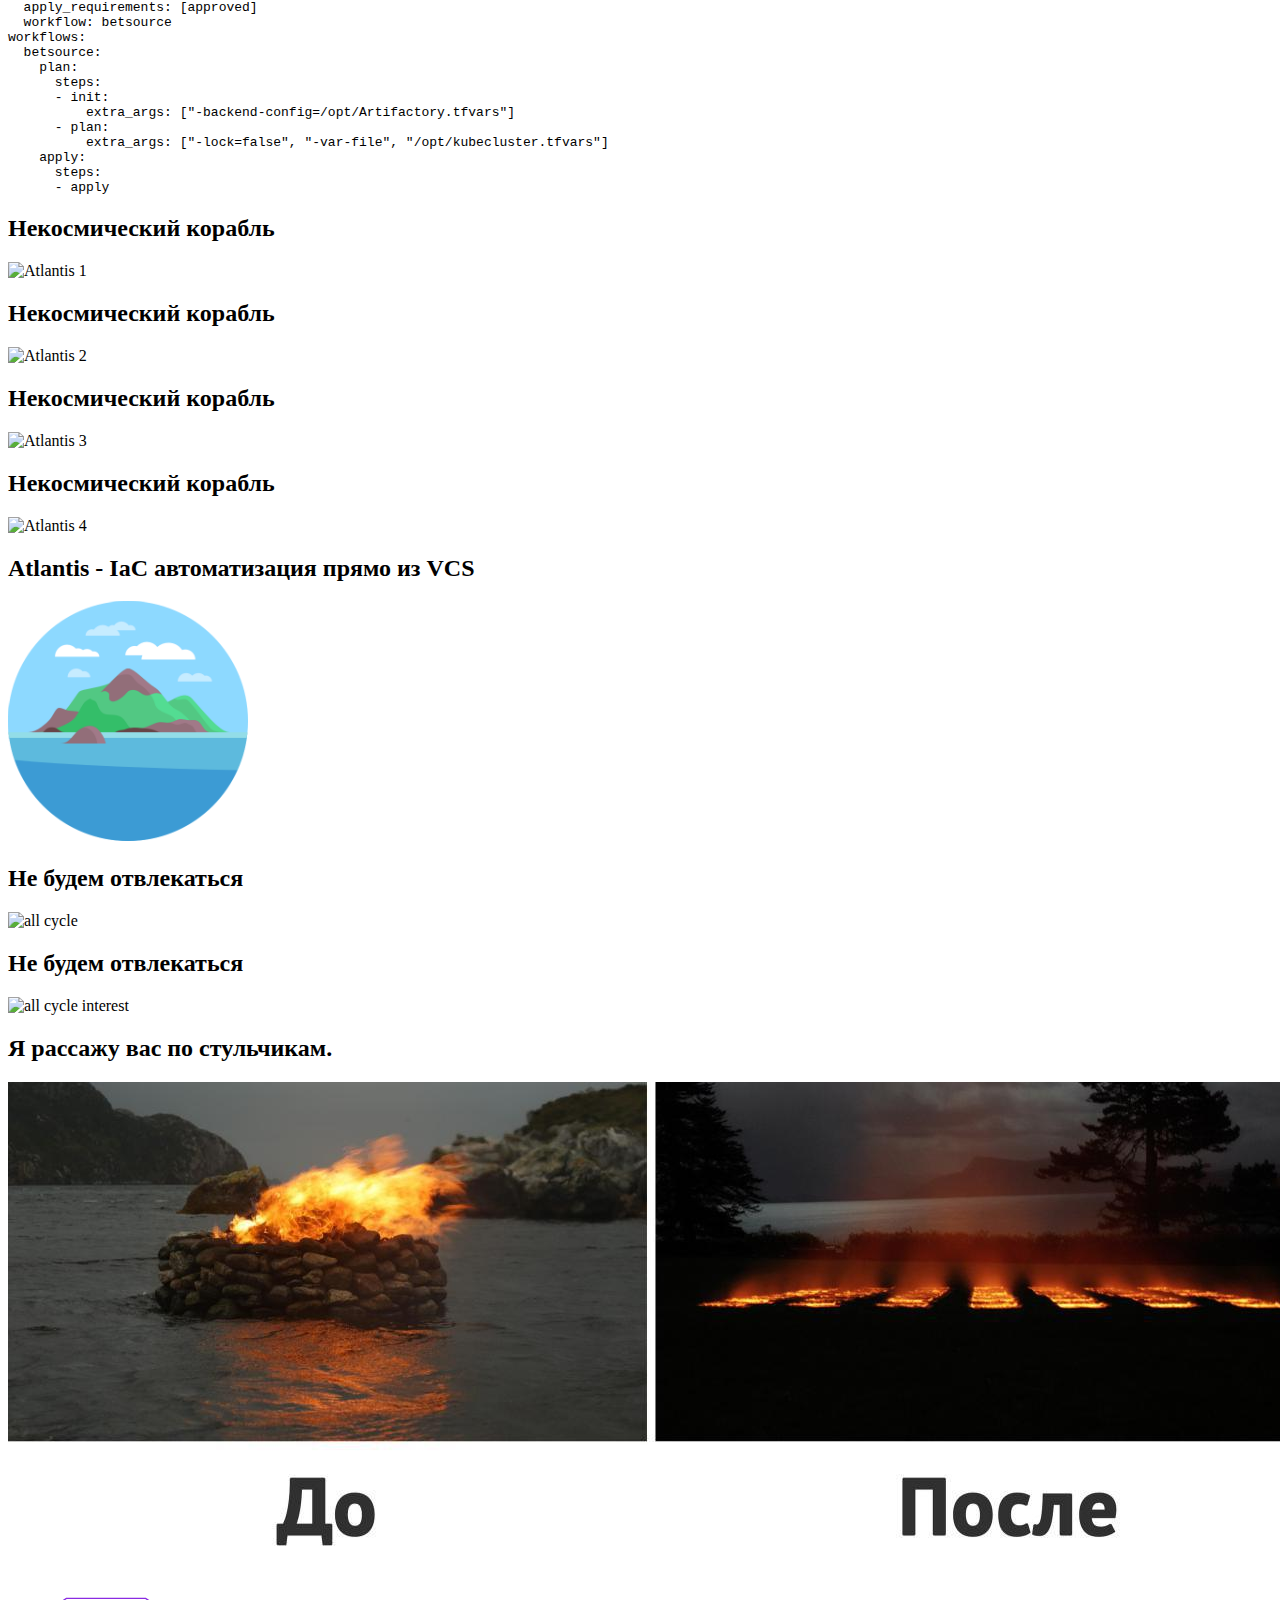
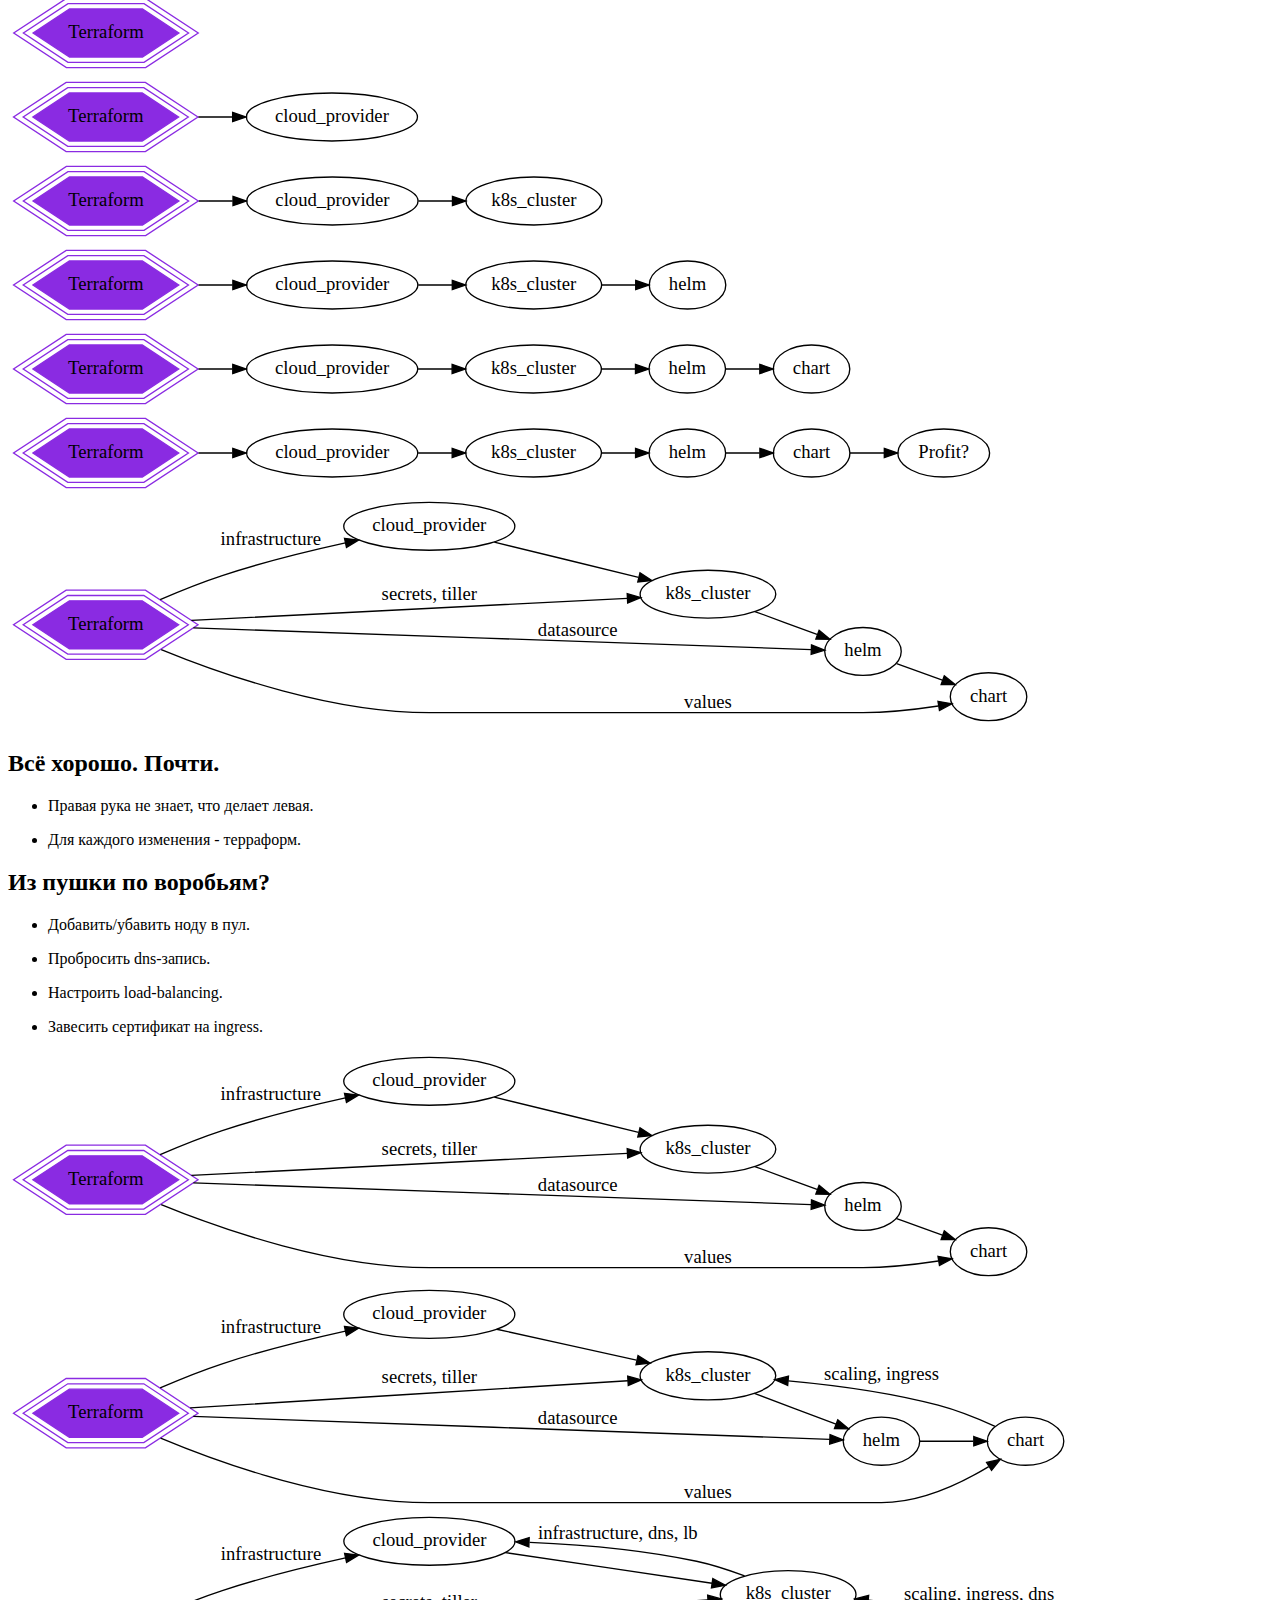
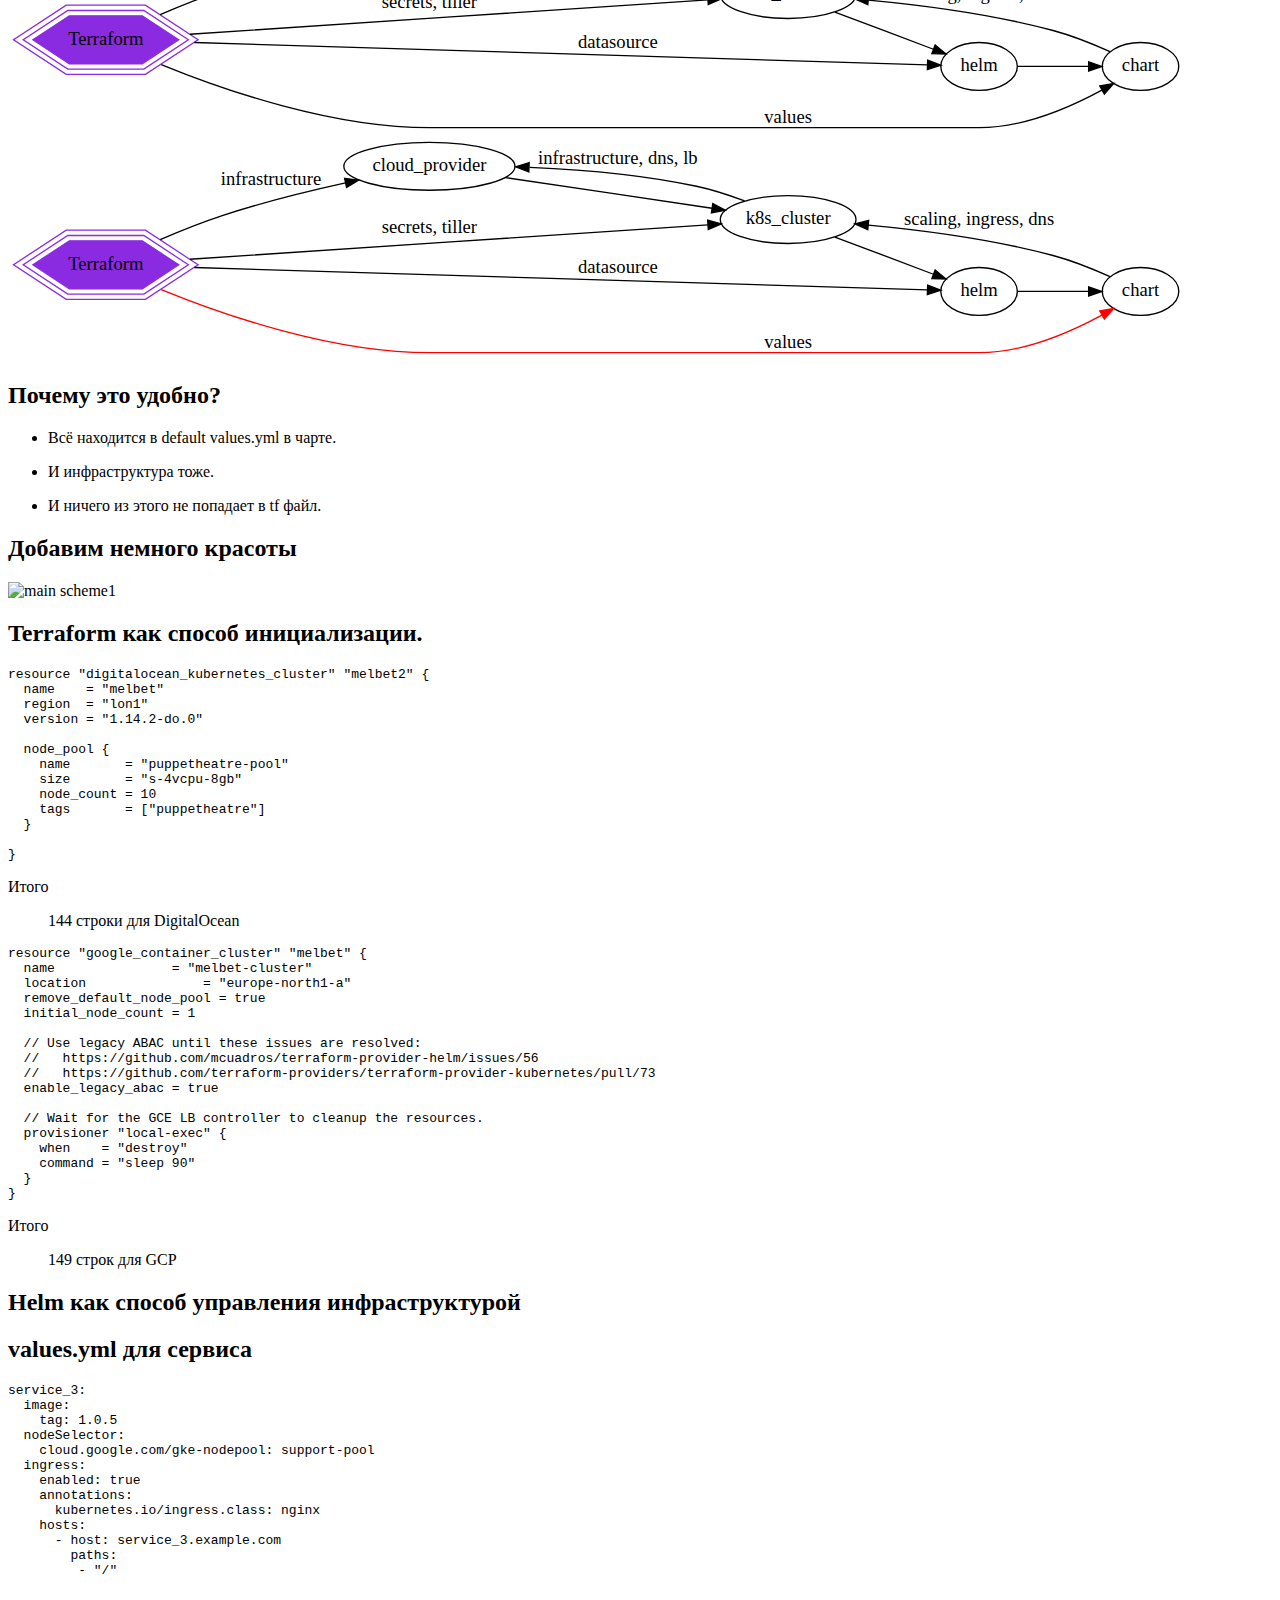
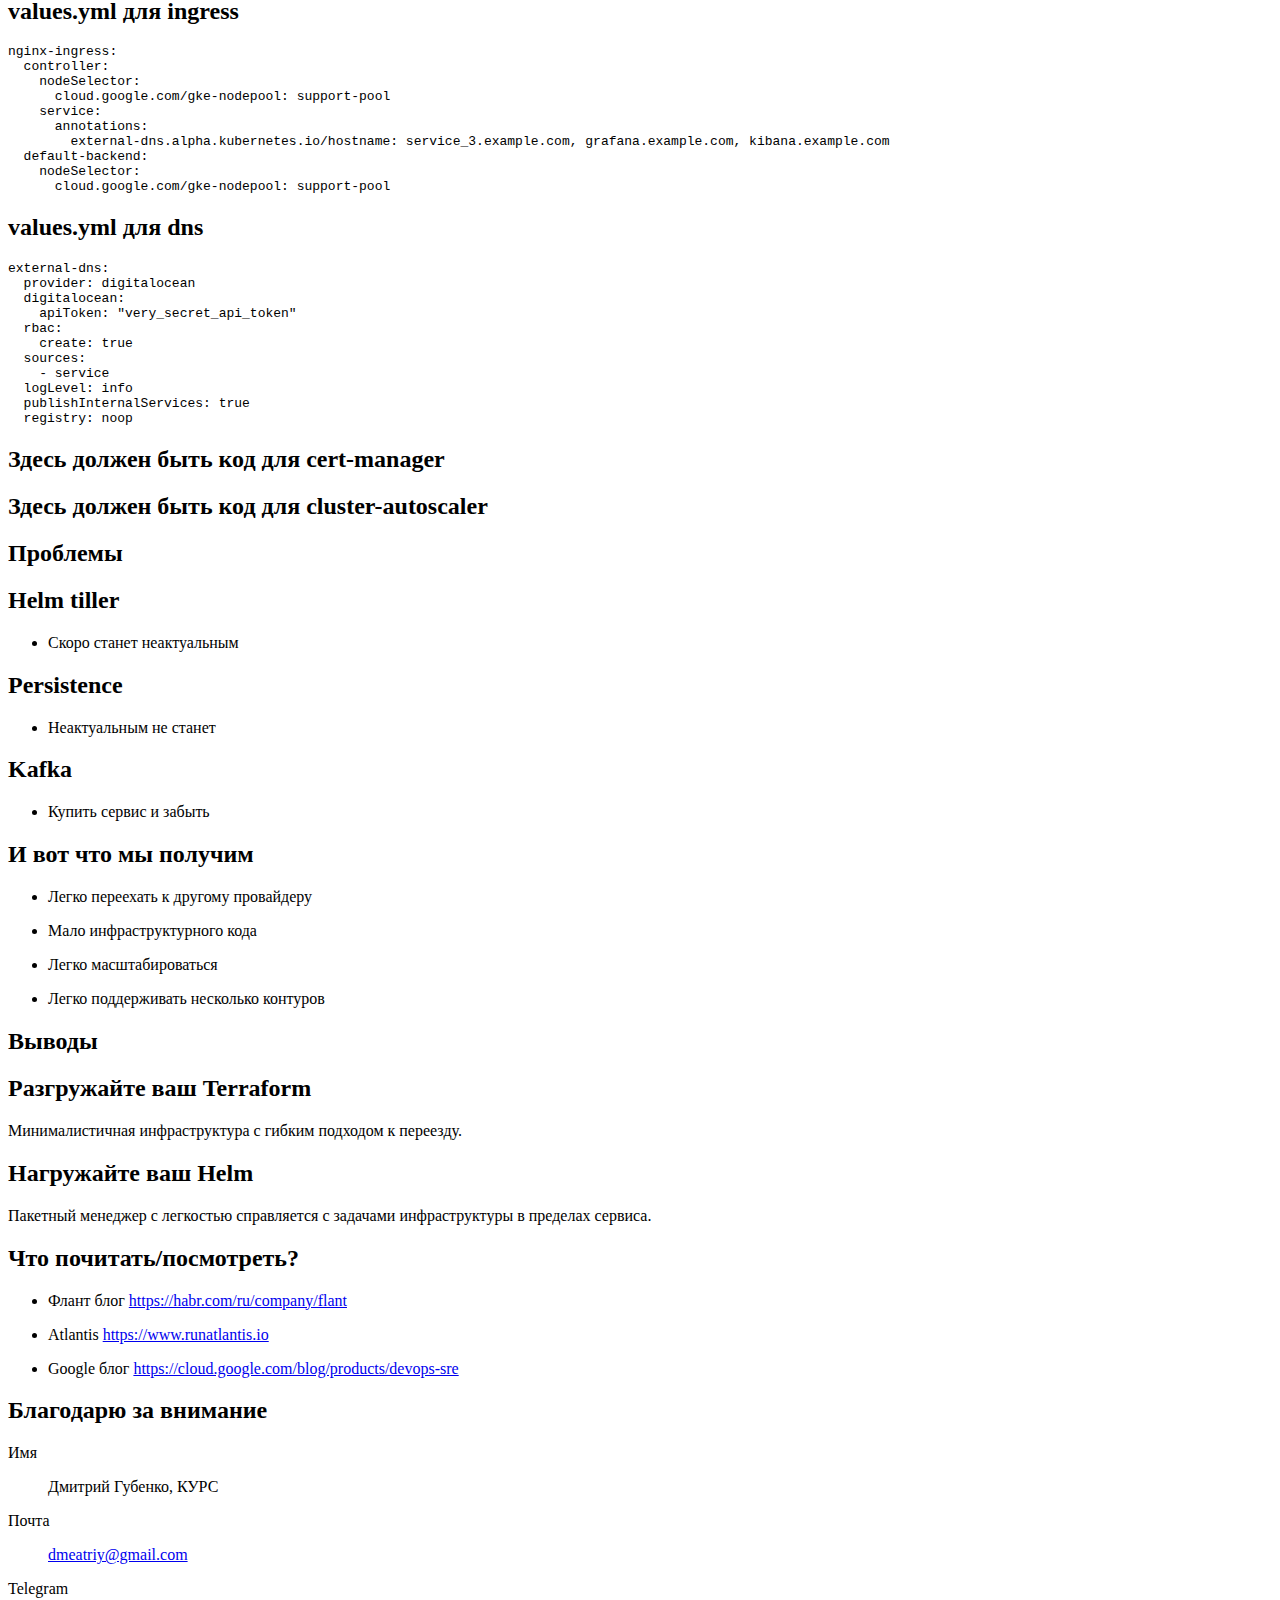
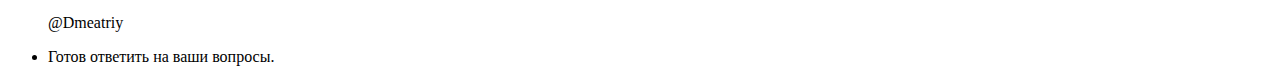
==== commit ee4bbfaf: "corrector" ====
--- a/all_in_one.html
+++ b/all_in_one.html
@@ -1,4 +1,4 @@
-<!DOCTYPE html><html lang="en"><head><meta charset="utf-8"><meta name="author" content="Как маленькой команде успешно управлять немаленькой инфраструктурой."><title>Квадратно-гнездовое мышление как образ жизни</title><meta content="yes" name="apple-mobile-web-app-capable"><meta content="black-translucent" name="apple-mobile-web-app-status-bar-style"><meta content="width=device-width, initial-scale=1.0, maximum-scale=1.0, user-scalable=no, minimal-ui" name="viewport"><link href="reveal.js/css/reveal.css" rel="stylesheet"><link rel="stylesheet" href="reveal.js/css/theme/white.css" id="theme"><!--This CSS is generated by the Asciidoctor-Reveal.js converter to further integrate AsciiDoc's existing semantic with Reveal.js--><style type="text/css">.reveal div.right {
+<!DOCTYPE html><html lang="en"><head><meta charset="utf-8"><meta name="author" content="Дмитрий Губенко, КУРС"><title>Квадратно-гнездовое мышление как образ жизни</title><meta content="yes" name="apple-mobile-web-app-capable"><meta content="black-translucent" name="apple-mobile-web-app-status-bar-style"><meta content="width=device-width, initial-scale=1.0, maximum-scale=1.0, user-scalable=no, minimal-ui" name="viewport"><link href="reveal.js/css/reveal.css" rel="stylesheet"><link rel="stylesheet" href="reveal.js/css/theme/white.css" id="theme"><!--This CSS is generated by the Asciidoctor-Reveal.js converter to further integrate AsciiDoc's existing semantic with Reveal.js--><style type="text/css">.reveal div.right {
   float: right;
 }
 
@@ -13,13 +13,9 @@
 link.rel = 'stylesheet';
 link.type = 'text/css';
 link.href = window.location.search.match( /print-pdf/gi ) ? "reveal.js/css/print/pdf.css" : "reveal.js/css/print/paper.css";
-document.getElementsByTagName( 'head' )[0].appendChild( link );</script><!--[if lt IE 9]><script src="reveal.js/lib/js/html5shiv.js"></script><![endif]--><link rel="stylesheet" href="common.css"></head><body><div class="reveal"><div class="slides"><section class="title" data-state="title"><h1>Квадратно-гнездовое мышление как образ жизни</h1><p class="author"><small>Как маленькой команде успешно управлять немаленькой инфраструктурой.</small></p></section><section><div class="dlist"><dl><dt class="hdlist1">Имя</dt><dd><p>Дмитрий Губенко, КУРС</p></dd><dt class="hdlist1">Почта</dt><dd><p><a href="mailto:dmeatriy@gmail.com">dmeatriy@gmail.com</a></p></dd><dt class="hdlist1">Telegram</dt><dd><p>@Dmeatriy</p></dd></dl></div></section>
-<section id="_когда_каждый_может_обидеть"><h2>Когда каждый может обидеть</h2><div class="imageblock" style=""><img src="images/david_&_goliaf.jpg" alt="david & goliaf"></div></section>
-<section id="_что_имеем_на_входе"><h2>Что имеем на входе?</h2><div class="ulist"><ul><li class="fragment"><p>Облачный провайдер - DigitalOcean</p></li><li class="fragment"><p>Terraform</p><div class="ulist"><ul><li><p>~1000 строк провайдер-ориентированного кода</p></li><li><p>~100 виртуальных машин</p></li><li><p>~20 dns-записей</p></li></ul></div></li><li class="fragment"><p>Ansible</p><div class="ulist"><ul><li><p>~5000 строк кода</p></li><li><p>~20 плейбуков с пачкой ролей</p></li></ul></div></li></ul></div></section>
-<section id="_что_болит"><h2>Что болит?</h2><div class="ulist"><ul><li class="fragment"><p>Нет быстрого способа переехать к другому провайдеру.</p></li><li class="fragment"><p>МНОГО кода для деплоя</p></li><li class="fragment"><p>Отвратительное масштабирование системы.</p></li><li class="fragment"><p>Деплой тоже требует дебага.</p></li><li class="fragment"><p>Соблюдение идемпотентности.</p></li><li class="fragment"><p>Кто ходил на мою ноду?</p></li></ul></div></section>
-<section id="_ansible_fu"><h2>Ansible-fu?</h2><div class="ulist"><ul><li class="fragment"><p>Управление inventory для ansible</p></li><li class="fragment"><p>Конфигурационный ад.</p></li><li class="fragment"><p>Управление сервисами при обновлении.</p></li><li class="fragment"><p>Зависимость от операционной системы.</p></li></ul></div></section>
-<section id="_погнали_по_пунктам"><h2>Погнали по пунктам?</h2><div class="imageblock" style=""><img src="images/the_roof_is_on_fire.jpg" alt="the roof is on fire"></div></section>
-<section><div class="paragraph"><p>Оставь меня, я задержу их.</p></div>
+document.getElementsByTagName( 'head' )[0].appendChild( link );</script><!--[if lt IE 9]><script src="reveal.js/lib/js/html5shiv.js"></script><![endif]--><link rel="stylesheet" href="common.css"></head><body><div class="reveal"><div class="slides"><section class="title" data-state="title"><h1>Квадратно-гнездовое мышление как образ жизни</h1><p class="author"><small>Дмитрий Губенко, КУРС</small></p></section><section><section><div class="dlist"><dl><dt class="hdlist1">Имя</dt><dd><p>Дмитрий Губенко, КУРС</p></dd><dt class="hdlist1">Почта</dt><dd><p><a href="mailto:dmeatriy@gmail.com">dmeatriy@gmail.com</a></p></dd><dt class="hdlist1">Telegram</dt><dd><p>@Dmeatriy</p></dd></dl></div></section><section id="_когда_каждый_может_обидеть"><h2>Когда каждый может обидеть</h2><div class="imageblock" style=""><img src="images/david_&_goliaf.jpg" alt="david & goliaf"></div></section></section>
+<section><section id="_что_имеем_на_входе"><h2>Что имеем на входе?</h2><div class="ulist"><ul><li class="fragment"><p>Облачный провайдер - DigitalOcean</p></li></ul></div></section><section id="_что_имеем_на_входе_2"><h2>Что имеем на входе?</h2><div class="ulist"><ul><li class="fragment"><p>Terraform</p><div class="ulist"><ul><li><p>~1000 строк провайдер-ориентированного кода</p></li><li><p>~100 виртуальных машин</p></li><li><p>~20 dns-записей</p></li></ul></div></li></ul></div></section><section id="_что_имеем_на_входе_3"><h2>Что имеем на входе?</h2><div class="ulist"><ul><li class="fragment"><p>Ansible</p><div class="ulist"><ul><li><p>~5000 строк кода</p></li><li><p>~20 плейбуков с пачкой ролей</p></li></ul></div></li></ul></div></section></section>
+<section><section id="_что_болит"><h2>Что болит?</h2><div class="ulist"><ul><li class="fragment"><p>Нет быстрого способа переехать к другому провайдеру.</p></li><li class="fragment"><p>МНОГО кода для деплоя</p></li><li class="fragment"><p>Отвратительное масштабирование системы.</p></li><li class="fragment"><p>Деплой тоже требует дебага.</p></li><li class="fragment"><p>Соблюдение идемпотентности.</p></li><li class="fragment"><p>Кто ходил на мою ноду?</p></li></ul></div></section><section id="_ansible_fu"><h2>Ansible-fu?</h2><div class="ulist"><ul><li class="fragment"><p>Управление inventory для ansible</p></li><li class="fragment"><p>Конфигурационный ад.</p></li><li class="fragment"><p>Управление сервисами при обновлении.</p></li><li class="fragment"><p>Зависимость от операционной системы.</p></li></ul></div></section><section><div class="imageblock" style=""><img src="images/the_roof_is_on_fire.jpg" alt="the roof is on fire"></div></section><section><div class="paragraph"><p>Оставь меня, я задержу их.</p></div>
 <pre class="highlight listingblock"><code>resource "digitalocean_droplet" "pgdb-dev" {
     image = "31754481"
     name = "pgdb-dev"
@@ -30,16 +26,14 @@
     ssh_keys = ["${var.ssh_keys}"]
     user_data = "${file("minimal.conf")}"
 }</code></pre>
-<div class="ulist"><ul><li class="fragment"><p>Ах, если бы только ноды.</p></li></ul></div></section>
-<section><div class="paragraph"><p>Посыпьте их пеплом</p></div>
+<div class="ulist"><ul><li class="fragment"><p>Ах, если бы только ноды.</p></li></ul></div></section><section><div class="paragraph"><p>Посыпьте их пеплом</p></div>
 <pre class="highlight listingblock"><code>variable "eps_names" { default = ["epsilon400",
                                   "epsilon401",
                                   "epsilon402",
                                   "epsilon403",
                                   "epsilon404",
                                   "epsilon405"] }</code></pre>
-<div class="ulist"><ul><li class="fragment"><p>Когда в твою инфраструктуру попадает цикл.</p></li></ul></div></section>
-<section><div class="paragraph"><p>Когда каждый ansible-playbook - произведение искусства.</p></div>
+<div class="ulist"><ul><li class="fragment"><p>Когда в твою инфраструктуру попадает цикл.</p></li></ul></div></section><section><div class="paragraph"><p>Когда каждый ansible-playbook - произведение искусства.</p></div>
 <pre class="highlight listingblock"><code>---
 - name: configure backoffice server
 ... 10 more lines
@@ -53,8 +47,8 @@
       service:
         name: nginx
         state: reloaded</code></pre>
-<div class="ulist"><ul><li class="fragment"><p>Долго, дорого, будет цениться после смерти автора(нет).</p></li></ul></div></section>
-<section><section id="_а_что_собственно_деплоим"><h2>А что, собственно, деплоим?</h2><div class="imageblock" style=""><img src="main_scheme.svg" alt="main scheme"></div></section><section><div class="imageblock" style=""><img src="code_cycle.svg" alt="code cycle"></div></section><section><pre class="highlight listingblock"><code>try {
+<div class="ulist"><ul><li class="fragment"><p>Долго, дорого, будет цениться после смерти автора(нет).</p></li></ul></div></section></section>
+<section><section id="_а_что_собственно_деплоим"><h2>А что, собственно, деплоим?</h2><div class="imageblock" style=""><img src="main_scheme.svg" alt="main scheme"></div><div class="imageblock" style=""><img src="main_scheme_legend.svg" alt="main scheme legend"></div></section><section id="_как_хорошо_что_все_мы_здесь"><h2>Как хорошо, что все мы здесь&#8230;&#8203;</h2><div class="imageblock" style=""><img src="code_cycle.svg" alt="code cycle"></div></section><section id="_как_хорошо_что_все_мы_здесь_2"><h2>Как хорошо, что все мы здесь&#8230;&#8203;</h2><pre class="highlight listingblock"><code>try {
         stage ('Exec Maven') {
             rtMaven.run pom: 'pom.xml', goals: 'clean install', buildInfo: buildInfo
         }
@@ -62,22 +56,22 @@
         junit '**/surefire-reports/**/*.xml'
         step( [ $class: 'JacocoPublisher', execPattern: 'target/jacoco.exec' ] )
         checkstyle pattern: 'target/checkstyle-result.xml'
-    }</code></pre></section><section><div class="imageblock" style=""><img src="image_cycle.svg" alt="image cycle"></div></section><section><pre class="highlight listingblock"><code>stage ('Build and publish docker container') {
+    }</code></pre></section><section id="_там_в_красном_уголке"><h2>Там, в красном уголке</h2><div class="imageblock" style=""><img src="image_cycle.svg" alt="image cycle"></div></section><section id="_там_в_красном_уголке_2"><h2>Там, в красном уголке</h2><pre class="highlight listingblock"><code>stage ('Build and publish docker container') {
     env.RELEASE_VERSION = releaseVersion
-    sh 'docker build . -t artifactory.corchestra.ru/docker/$JOB_NAME:$RELEASE_VERSION --build-arg version=$RELEASE_VERSION'
-    sh 'docker push artifactory.corchestra.ru/docker/$JOB_NAME:$RELEASE_VERSION'
-}</code></pre></section><section><div class="imageblock" style=""><img src="chart_cycle.svg" alt="chart cycle"></div></section><section><pre class="highlight listingblock"><code>stage ('Package and index repo') {
+    sh 'docker build . -t Artifactory.corchestra.ru/docker/$JOB_NAME:$RELEASE_VERSION --build-arg version=$RELEASE_VERSION'
+    sh 'docker push Artifactory.corchestra.ru/docker/$JOB_NAME:$RELEASE_VERSION'
+}</code></pre></section><section id="_почему_докер"><h2>Почему докер?</h2><div class="ulist"><ul><li class="fragment"><p>Урезать рацион</p></li><li class="fragment"><p>Легко масштабировать</p></li><li class="fragment"><p>Упал - перезапустился</p></li><li class="fragment"><p>Изоляция окружения</p></li></ul></div></section><section id="_борьба_за_зависимости"><h2>Борьба за зависимости</h2><div class="imageblock" style=""><img src="chart_cycle.svg" alt="chart cycle"></div></section><section id="_борьба_за_зависимости_2"><h2>Борьба за зависимости</h2><pre class="highlight listingblock"><code>stage ('Package and index repo') {
     sh 'helm init --client-only'
     sh 'helm repo add cp-helm-charts https://confluentinc.github.io/cp-helm-charts'
     sh 'helm dependency update melbet'
     sh 'helm package melbet | true'
     sh 'helm repo index .'
-    withCredentials([[$class: 'UsernamePasswordMultiBinding', credentialsId: 'artifactory_ansible_user',
+    withCredentials([[$class: 'UsernamePasswordMultiBinding', credentialsId: 'Artifactory_ansible_user',
             usernameVariable: 'USERNAME', passwordVariable: 'PASSWORD']]) {
-        sh 'curl -u $USERNAME:$PASSWORD -T melbet-0.1.0.tgz https://artifactory.corchestra.ru/artifactory/helm/'
-        sh 'curl -u $USERNAME:$PASSWORD -T index.yaml https://artifactory.corchestra.ru/artifactory/helm/'
+        sh 'curl -u $USERNAME:$PASSWORD -T melbet-0.1.0.tgz https://Artifactory.corchestra.ru/Artifactory/helm/'
+        sh 'curl -u $USERNAME:$PASSWORD -T index.yaml https://Artifactory.corchestra.ru/Artifactory/helm/'
     }
-}</code></pre></section><section><div class="imageblock" style=""><img src="infra_cycle.svg" alt="infra cycle"></div></section><section><pre class="highlight listingblock"><code>version: 2
+}</code></pre></section><section id="_почему_helm"><h2>Почему helm?</h2><div class="ulist"><ul><li><p>Пакетный менеджер для сервисов k8s</p></li><li><p>Cloud Native Computing Foundation</p></li><li><p>Большое количество готовых пакетов для классического web</p></li><li><p>Скоро будет Helm 3 без детских болезней(уже есть альфа)</p></li><li><p>Достаточно выбрать другой namespace, и будет dev, test, staging, prod</p></li></ul></div></section><section id="_инфраструктура_тоже_здесь"><h2>Инфраструктура тоже здесь</h2><div class="imageblock" style=""><img src="infra_cycle.svg" alt="infra cycle"></div></section><section id="_инфраструктура_тоже_здесь_2"><h2>Инфраструктура тоже здесь</h2><pre class="highlight listingblock"><code>version: 2
 projects:
 - name: betsource
   dir: .
@@ -92,15 +86,46 @@
     plan:
       steps:
       - init:
-          extra_args: ["-backend-config=/opt/artifactory.tfvars"]
+          extra_args: ["-backend-config=/opt/Artifactory.tfvars"]
       - plan:
           extra_args: ["-lock=false", "-var-file", "/opt/kubecluster.tfvars"]
     apply:
       steps:
-      - apply</code></pre></section><section><div class="imageblock" style=""><img src="all_cycle.svg" alt="all cycle"></div></section></section>
-<section><section id="_я_рассажу_вас_по_стульчикам"><h2>Я рассажу вас по стульчикам.</h2><div class="imageblock" style=""><img src="images/before_k8s_after_k8s.jpg" alt="before k8s after k8s"></div></section><section data-transition="none"><div class="imageblock" style=""><img src="terraform_initial1.svg" alt="terraform initial1"></div></section><section><div class="imageblock" style=""><img src="terraform_initial2.svg" alt="terraform initial2"></div></section><section><div class="imageblock" style=""><img src="terraform_initial3.svg" alt="terraform initial3"></div></section><section><div class="imageblock" style=""><img src="terraform_initial4.svg" alt="terraform initial4"></div></section><section><div class="imageblock" style=""><img src="terraform_initial5.svg" alt="terraform initial5"></div></section><section><div class="imageblock" style=""><img src="terraform_initial6.svg" alt="terraform initial6"></div></section><section><div class="imageblock" style=""><img src="terraform_initial7.svg" alt="terraform initial7"></div></section></section>
-<section id="_хорошо_всё_кроме_одной_вещи"><h2>Хорошо всё, кроме одной вещи.</h2><div class="ulist"><ul><li class="fragment"><p>Правая рука не знает, что делает левая.</p></li></ul></div></section>
-<section><section id="_из_пушки_по_воробьям"><h2>Из пушки по воробьям?</h2><div class="ulist"><ul><li class="fragment"><p>Добавить/убавить ноду в пул.</p></li><li class="fragment"><p>Пробросить dns-запись.</p></li><li class="fragment"><p>Настроить load-balancing.</p></li><li class="fragment"><p>Завесить сертификат на ingress.</p></li></ul></div></section><section><div class="imageblock" style=""><img src="terraform_kubernetes.svg" alt="terraform kubernetes"></div></section><section><div class="imageblock" style=""><img src="terraform_kubernetes1.svg" alt="terraform kubernetes1"></div></section><section><pre class="highlight listingblock"><code>odds-api:
+      - apply</code></pre></section><section id="_некосмический_корабль"><h2>Некосмический корабль</h2><div class="imageblock" style=""><img src="Atlantis_1.svg" alt="Atlantis 1"></div></section><section id="_некосмический_корабль_2"><h2>Некосмический корабль</h2><div class="imageblock" style=""><img src="Atlantis_2.svg" alt="Atlantis 2"></div></section><section id="_некосмический_корабль_3"><h2>Некосмический корабль</h2><div class="imageblock" style=""><img src="Atlantis_3.svg" alt="Atlantis 3"></div></section><section id="_некосмический_корабль_4"><h2>Некосмический корабль</h2><div class="imageblock" style=""><img src="Atlantis_4.svg" alt="Atlantis 4"></div></section><section id="_atlantis_iac_автоматизация_прямо_из_vcs"><h2>Atlantis - IaC автоматизация прямо из VCS</h2><div class="imageblock" style=""><img src="images/hero.png" alt="hero"></div></section><section id="_не_будем_отвлекаться"><h2>Не будем отвлекаться</h2><div class="imageblock" style=""><img src="all_cycle.svg" alt="all cycle"></div></section><section id="_не_будем_отвлекаться_2"><h2>Не будем отвлекаться</h2><div class="imageblock" style=""><img src="all_cycle_interest.svg" alt="all cycle interest"></div></section></section>
+<section><section id="_я_рассажу_вас_по_стульчикам"><h2>Я рассажу вас по стульчикам.</h2><div class="imageblock" style=""><img src="images/before_k8s_after_k8s.jpg" alt="before k8s after k8s"></div></section><section data-transition="none"><div class="imageblock" style=""><img src="terraform_initial1.svg" alt="terraform initial1"></div></section><section><div class="imageblock" style=""><img src="terraform_initial2.svg" alt="terraform initial2"></div></section><section><div class="imageblock" style=""><img src="terraform_initial3.svg" alt="terraform initial3"></div></section><section><div class="imageblock" style=""><img src="terraform_initial4.svg" alt="terraform initial4"></div></section><section><div class="imageblock" style=""><img src="terraform_initial5.svg" alt="terraform initial5"></div></section><section><div class="imageblock" style=""><img src="terraform_initial6.svg" alt="terraform initial6"></div></section><section><div class="imageblock" style=""><img src="terraform_initial7.svg" alt="terraform initial7"></div></section><section id="_всё_хорошо_почти"><h2>Всё хорошо. Почти.</h2><div class="ulist"><ul><li class="fragment"><p>Правая рука не знает, что делает левая.</p></li><li class="fragment"><p>Для каждого изменения - терраформ.</p></li></ul></div></section></section>
+<section><section id="_из_пушки_по_воробьям"><h2>Из пушки по воробьям?</h2><div class="ulist"><ul><li class="fragment"><p>Добавить/убавить ноду в пул.</p></li><li class="fragment"><p>Пробросить dns-запись.</p></li><li class="fragment"><p>Настроить load-balancing.</p></li><li class="fragment"><p>Завесить сертификат на ingress.</p></li></ul></div></section><section><div class="imageblock" style=""><img src="terraform_kubernetes.svg" alt="terraform kubernetes"></div></section><section><div class="imageblock" style=""><img src="terraform_kubernetes1.svg" alt="terraform kubernetes1"></div></section><section><div class="imageblock" style=""><img src="terraform_kubernetes2.svg" alt="terraform kubernetes2"></div></section><section><div class="imageblock" style=""><img src="terraform_kubernetes3.svg" alt="terraform kubernetes3"></div></section><section id="_почему_это_удобно"><h2>Почему это удобно?</h2><div class="ulist"><ul><li class="fragment"><p>Всё находится в default values.yml в чарте.</p></li><li class="fragment"><p>И инфраструктура тоже.</p></li><li class="fragment"><p>И ничего из этого не попадает в tf файл.</p></li></ul></div></section><section id="_добавим_немного_красоты"><h2>Добавим немного красоты</h2><div class="imageblock" style=""><img src="main_scheme1.svg" alt="main scheme1"></div></section></section>
+<section><section id="_terraform_как_способ_инициализации"><h2>Terraform как способ инициализации.</h2></section><section><pre class="highlight listingblock"><code>resource "digitalocean_kubernetes_cluster" "melbet2" {
+  name    = "melbet"
+  region  = "lon1"
+  version = "1.14.2-do.0"
+
+  node_pool {
+    name       = "puppetheatre-pool"
+    size       = "s-4vcpu-8gb"
+    node_count = 10
+    tags       = ["puppetheatre"]
+  }
+
+}</code></pre>
+<div class="dlist"><dl><dt class="hdlist1">Итого</dt><dd><p>144 строки для DigitalOcean</p></dd></dl></div></section><section><pre class="highlight listingblock"><code>resource "google_container_cluster" "melbet" {
+  name               = "melbet-cluster"
+  location               = "europe-north1-a"
+  remove_default_node_pool = true
+  initial_node_count = 1
+
+  // Use legacy ABAC until these issues are resolved:
+  //   https://github.com/mcuadros/terraform-provider-helm/issues/56
+  //   https://github.com/terraform-providers/terraform-provider-kubernetes/pull/73
+  enable_legacy_abac = true
+
+  // Wait for the GCE LB controller to cleanup the resources.
+  provisioner "local-exec" {
+    when    = "destroy"
+    command = "sleep 90"
+  }
+}</code></pre>
+<div class="dlist"><dl><dt class="hdlist1">Итого</dt><dd><p>149 строк для GCP</p></dd></dl></div></section></section>
+<section><section id="_helm_как_способ_управления_инфраструктурой"><h2>Helm как способ управления инфраструктурой</h2></section><section id="_values_yml_для_сервиса"><h2>values.yml для сервиса</h2><pre class="highlight listingblock"><code>service_3:
   image:
     tag: 1.0.5
   nodeSelector:
@@ -110,18 +135,18 @@
     annotations:
       kubernetes.io/ingress.class: nginx
     hosts:
-      - host: odds-api.888totobet.com
+      - host: service_3.example.com
         paths:
-         - "/"</code></pre></section><section><pre class="highlight listingblock"><code>nginx-ingress:
+         - "/"</code></pre></section><section id="_values_yml_для_ingress"><h2>values.yml для ingress</h2><pre class="highlight listingblock"><code>nginx-ingress:
   controller:
     nodeSelector:
       cloud.google.com/gke-nodepool: support-pool
     service:
       annotations:
-        external-dns.alpha.kubernetes.io/hostname: grafana.888totobet.com, odds-api.888totobet.com, kibana.888totobet.com
+        external-dns.alpha.kubernetes.io/hostname: service_3.example.com, grafana.example.com, kibana.example.com
   default-backend:
     nodeSelector:
-      cloud.google.com/gke-nodepool: support-pool</code></pre></section><section><pre class="highlight listingblock"><code>external-dns:
+      cloud.google.com/gke-nodepool: support-pool</code></pre></section><section id="_values_yml_для_dns"><h2>values.yml для dns</h2><pre class="highlight listingblock"><code>external-dns:
   provider: digitalocean
   digitalocean:
     apiToken: "very_secret_api_token"
@@ -131,38 +156,10 @@
     - service
   logLevel: info
   publishInternalServices: true
-  registry: noop</code></pre></section><section id="_здесь_должен_быть_код_для_cert_manager"><h2>Здесь должен быть код для cert-manager</h2></section><section id="_здесь_должен_быть_код_для_cluster_autoscaler"><h2>Здесь должен быть код для cluster-autoscaler</h2></section><section><div class="imageblock" style=""><img src="terraform_kubernetes2.svg" alt="terraform kubernetes2"></div></section><section><div class="imageblock" style=""><img src="terraform_kubernetes3.svg" alt="terraform kubernetes3"></div></section></section>
-<section id="_почему_это_удобно"><h2>Почему это удобно?</h2><div class="ulist"><ul><li class="fragment"><p>Всё находится в default values.yml в чарте.</p></li><li class="fragment"><p>И инфраструктура тоже.</p></li><li class="fragment"><p>И ничего из этого не попадает в tf файл.</p></li></ul></div></section>
-<section id="_добавим_немного_красоты"><h2>Добавим немного красоты</h2><div class="imageblock" style=""><img src="main_scheme1.svg" alt="main scheme1"></div></section>
-<section><section id="_terraform_как_способ_инициализации"><h2>Terraform как способ инициализации.</h2></section><section><pre class="highlight listingblock"><code>resource "digitalocean_kubernetes_cluster" "melbet2" {
-  name    = "melbet"
-  region  = "lon1"
-  version = "1.14.2-do.0"
-
-  node_pool {
-    name       = "puppetheatre-pool"
-    size       = "s-4vcpu-8gb"
-    node_count = 10
-    tags       = ["puppetheatre"]
-  }
-
-}</code></pre></section><section><div class="paragraph"><p>Итого: 144 строки для DigitalOcean</p></div></section><section><pre class="highlight listingblock"><code>resource "google_container_cluster" "melbet" {
-  name               = "melbet-cluster"
-  location               = "europe-north1-a"
-  remove_default_node_pool = true
-  initial_node_count = 1
-
-  // Use legacy ABAC until these issues are resolved:
-  //   https://github.com/mcuadros/terraform-provider-helm/issues/56
-  //   https://github.com/terraform-providers/terraform-provider-kubernetes/pull/73
-  enable_legacy_abac = true
-
-  // Wait for the GCE LB controller to cleanup the resources.
-  provisioner "local-exec" {
-    when    = "destroy"
-    command = "sleep 90"
-  }
-}</code></pre></section><section><div class="paragraph"><p>Итого: 149 строк для GCP</p></div></section></section></div></div><script src="reveal.js/lib/js/head.min.js"></script><script src="reveal.js/js/reveal.js"></script><script>Array.prototype.slice.call(document.querySelectorAll('.slides section')).forEach(function(slide) {
+  registry: noop</code></pre></section><section id="_здесь_должен_быть_код_для_cert_manager"><h2>Здесь должен быть код для cert-manager</h2></section><section id="_здесь_должен_быть_код_для_cluster_autoscaler"><h2>Здесь должен быть код для cluster-autoscaler</h2></section></section>
+<section><section id="_проблемы"><h2>Проблемы</h2></section><section id="_helm_tiller"><h2>Helm tiller</h2><div class="ulist"><ul><li class="fragment"><p>Скоро станет неактуальным</p></li></ul></div></section><section id="_persistence"><h2>Persistence</h2><div class="ulist"><ul><li class="fragment"><p>Неактуальным не станет</p></li></ul></div></section><section id="_kafka"><h2>Kafka</h2><div class="ulist"><ul><li class="fragment"><p>Купить сервис и забыть</p></li></ul></div></section></section>
+<section><section id="_и_вот_что_мы_получим"><h2>И вот что мы получим</h2><div class="ulist"><ul><li class="fragment"><p>Легко переехать к другому провайдеру</p></li><li class="fragment"><p>Мало инфраструктурного кода</p></li><li class="fragment"><p>Легко масштабироваться</p></li><li class="fragment"><p>Легко поддерживать несколько контуров</p></li></ul></div></section><section id="_выводы"><h2>Выводы</h2></section><section id="_разгружайте_ваш_terraform"><h2>Разгружайте ваш Terraform</h2><div class="paragraph"><p>Минималистичная инфраструктура с гибким подходом к переезду.</p></div></section><section id="_нагружайте_ваш_helm"><h2>Нагружайте ваш Helm</h2><div class="paragraph"><p>Пакетный менеджер с легкостью справляется с задачами инфраструктуры в пределах сервиса.</p></div></section><section id="_что_почитатьпосмотреть"><h2>Что почитать/посмотреть?</h2><div class="ulist"><ul><li class="fragment"><p>Флант блог <a href="https://habr.com/ru/company/flant" class="bare">https://habr.com/ru/company/flant</a></p></li><li class="fragment"><p>Atlantis <a href="https://www.runatlantis.io" class="bare">https://www.runatlantis.io</a></p></li><li class="fragment"><p>Google блог <a href="https://cloud.google.com/blog/products/devops-sre" class="bare">https://cloud.google.com/blog/products/devops-sre</a></p></li></ul></div></section><section id="_благодарю_за_внимание"><h2>Благодарю за внимание</h2><div class="dlist"><dl><dt class="hdlist1">Имя</dt><dd><p>Дмитрий Губенко, КУРС</p></dd><dt class="hdlist1">Почта</dt><dd><p><a href="mailto:dmeatriy@gmail.com">dmeatriy@gmail.com</a></p></dd><dt class="hdlist1">Telegram</dt><dd><p>@Dmeatriy</p></dd></dl></div>
+<div class="ulist"><ul><li class="fragment"><p>Готов ответить на ваши вопросы.</p></li></ul></div></section></section></div></div><script src="reveal.js/lib/js/head.min.js"></script><script src="reveal.js/js/reveal.js"></script><script>Array.prototype.slice.call(document.querySelectorAll('.slides section')).forEach(function(slide) {
   if (slide.getAttribute('data-background-color')) return;
   // user needs to explicitly say he wants CSS color to override otherwise we might break custom css or theme (#226)
   if (!(slide.classList.contains('canvas') || slide.classList.contains('background'))) return;
